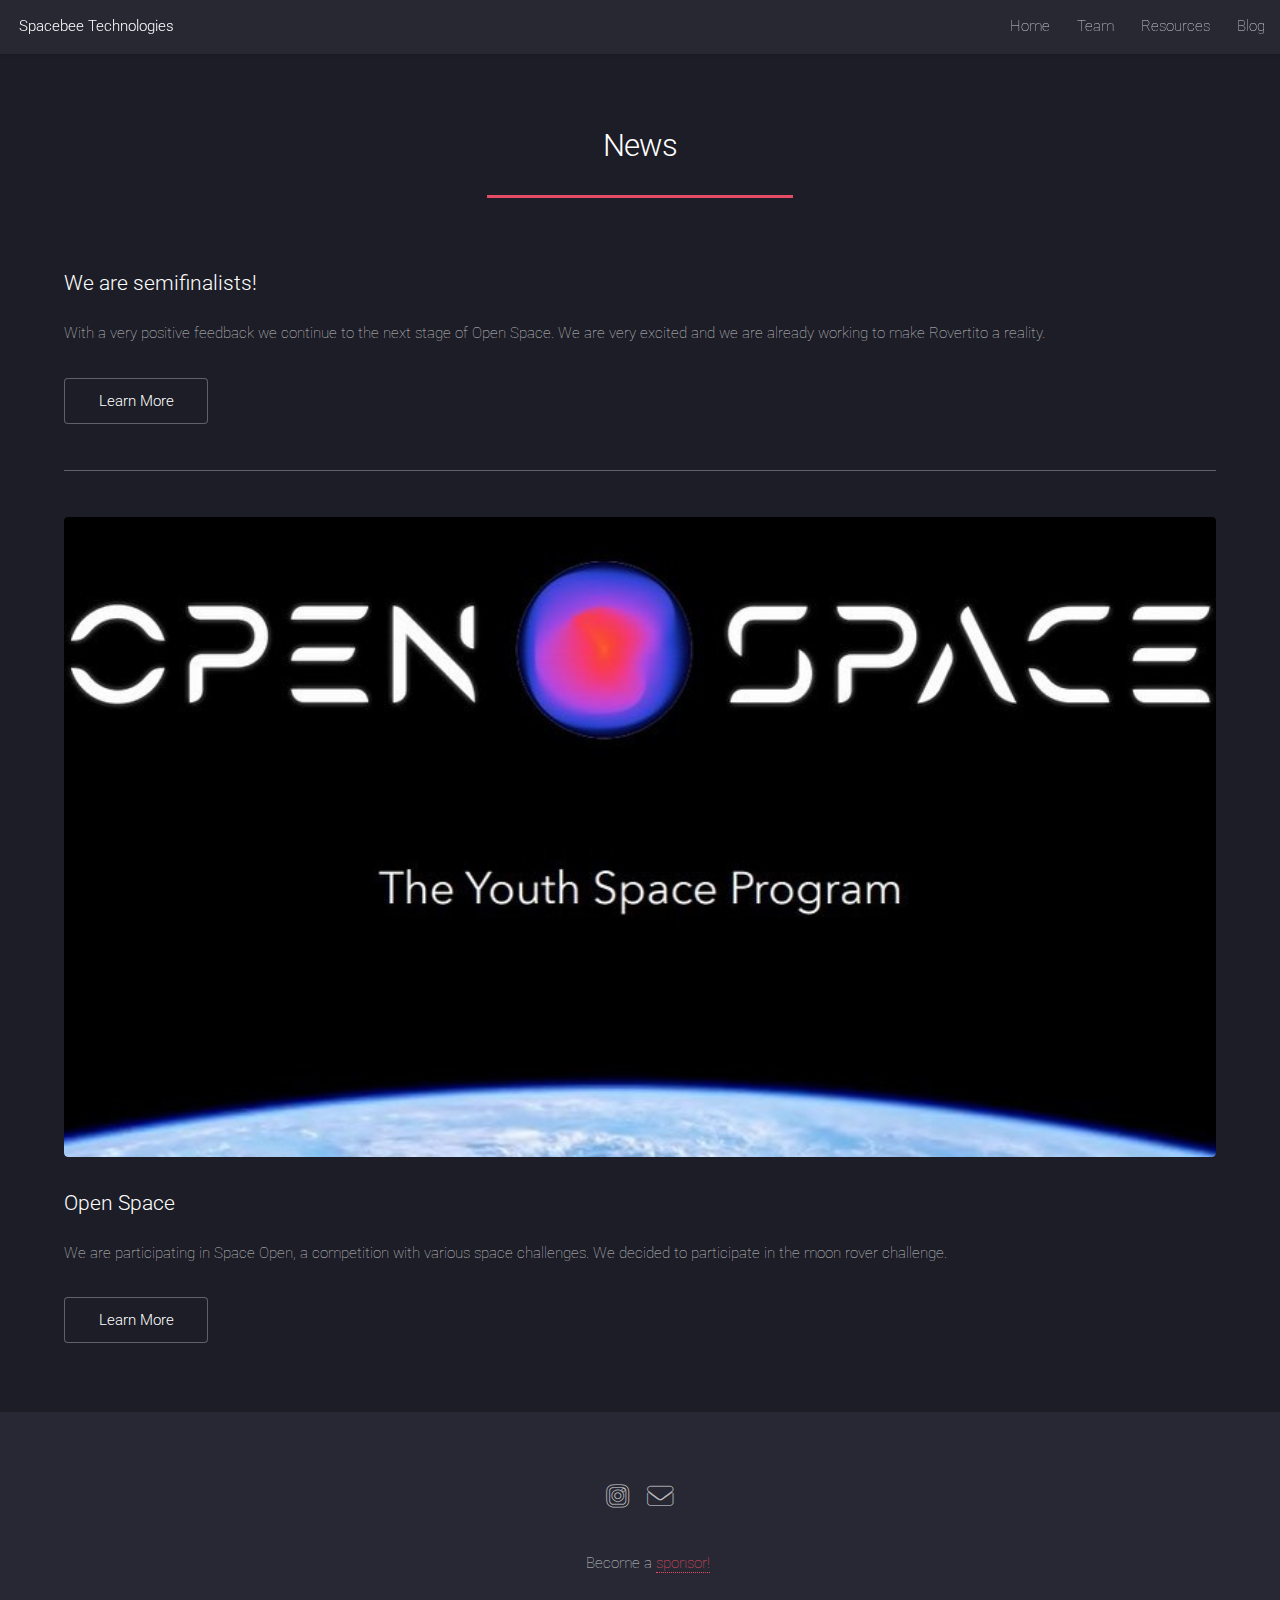
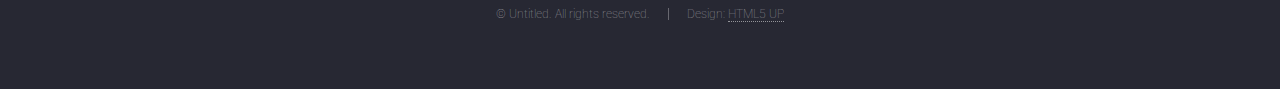
==== blog.html @ 22979a7a "SpaceBee webpage" ====
<!DOCTYPE HTML>
<!--
	Landed by HTML5 UP
	html5up.net | @ajlkn
	Free for personal and commercial use under the CCA 3.0 license (html5up.net/license)
-->
<html>
	<head>
		<title>Blog</title>
		<meta charset="utf-8" />
		<meta name="viewport" content="width=device-width, initial-scale=1, user-scalable=no" />
		<link rel="stylesheet" href="assets/css/main.css" />
		<noscript><link rel="stylesheet" href="assets/css/noscript.css" /></noscript>
	</head>
	<body class="is-preload">
		<div id="page-wrapper">

			<!-- Header -->
			<!-- Header -->
			<header id="header">
				<h1 id="logo"><a href="index.html">Spacebee Technologies</a></h1>
				<nav id="nav">
					<ul>
						<li><a href="index.html">Home</a></li>
						<li><a href="team.html">Team</a></li>
						<li>
							<a href="#">Resources</a>
							<ul>
								<!-- <li><a href="left-sidebar.html">Rover design</a></li>
								<li><a href="right-sidebar.html">Geological dataset</a></li>
								<li><a href="no-sidebar.html">Moon image dataset</a></li> -->
								<li><a href="rover.html">Rover design</a></li>
								<li><a href="geologia.html">Geological dataset</a></li>
								<li><a href="ImageDataset.html">Moon image dataset</a></li>
								<!-- <li>
									<a href="#">Submenu</a>
									<ul>
										<li><a href="#">Option 1</a></li>
										<li><a href="#">Option 2</a></li>
										<li><a href="#">Option 3</a></li>
										<li><a href="#">Option 4</a></li>
									</ul>
								</li> -->
							</ul>
						</li>
						<li><a href="blog.html">Blog</a></li>
						<!-- <li><a href="elements.html">Blog</a></li> -->
					</ul>
				</nav>
			</header>

			<!-- Main -->
				<div id="main" class="wrapper style1">
					<div class="container">
						<header class="major">
							<h2>News</h2>
							<p></p>
						</header>



								<!-- Sidebar -->
									<section id="sidebar">

										<!-- Sin imagen -->
										<section>
											<h3>We are semifinalists!</h3>
											<p>With a very positive feedback we continue to the next stage of Open Space. We are very excited
												 and we are already working to make Rovertito a reality.  </p>
											<footer>
												<ul class="actions">
													<li><a href="#" class="button">Learn More</a></li>
												</ul>
											</footer>
										</section>
										<hr />

										<!-- Con imagen -->
										<section>
											<a href="#" class="image fit"><img src="images/openspace.jpg" alt="" /></a>
											<h3>Open Space</h3>
											<p>We are participating in Space Open, a competition with various space
												 challenges. We decided to participate in the moon rover challenge.</p>
											<footer>
												<ul class="actions">
													<li><a href="#" class="button">Learn More</a></li>
												</ul>
											</footer>
										</section>
									</section>

					</div>
				</div>


			<!-- Footer -->
			<footer id="footer">
				<ul class="icons">
					<!-- <li><a href="#" class="icon brands alt fa-twitter"><span class="label">Twitter</span></a></li>
					<li><a href="#" class="icon brands alt fa-facebook-f"><span class="label">Facebook</span></a></li>
					<li><a href="#" class="icon brands alt fa-linkedin-in"><span class="label">LinkedIn</span></a></li> -->
					<li><a href="https://instagram.com/spacebeetech?igshid=1ctdy4mp243ud" target="blank" class="icon brands alt fa-instagram"><span class="label">Instagram</span></a></li>
					<!-- <li><a href="#" class="icon brands alt fa-github"><span class="label">GitHub</span></a></li> -->
					<li><a href="mailto: rovertitotherover@gmail.com" class="icon solid alt fa-envelope"><span class="label">Email</span></a></li>
				</ul>
				<ul>Become a <a href="form.html">sponsor!</a></ul>
				<ul class="copyright">
					<li>&copy; Untitled. All rights reserved.</li><li>Design: <a href="http://html5up.net">HTML5 UP</a></li>
				</ul>
			
			</footer>

		</div>

		<!-- Scripts -->
			<script src="assets/js/jquery.min.js"></script>
			<script src="assets/js/jquery.scrolly.min.js"></script>
			<script src="assets/js/jquery.dropotron.min.js"></script>
			<script src="assets/js/jquery.scrollex.min.js"></script>
			<script src="assets/js/browser.min.js"></script>
			<script src="assets/js/breakpoints.min.js"></script>
			<script src="assets/js/util.js"></script>
			<script src="assets/js/main.js"></script>

	</body>
</html>
---- assets/css/main.css ----
@import url("fontawesome-all.min.css");
@import url("https://fonts.googleapis.com/css?family=Roboto:100,300,100italic,300italic");

/*
	Landed by HTML5 UP
	html5up.net | @ajlkn
	Free for personal and commercial use under the CCA 3.0 license (html5up.net/license)
*/

html, body, div, span, applet, object,
iframe, h1, h2, h3, h4, h5, h6, p, blockquote,
pre, a, abbr, acronym, address, big, cite,
code, del, dfn, em, img, ins, kbd, q, s, samp,
small, strike, strong, sub, sup, tt, var, b,
u, i, center, dl, dt, dd, ol, ul, li, fieldset,
form, label, legend, table, caption, tbody,
tfoot, thead, tr, th, td, article, aside,
canvas, details, embed, figure, figcaption,
footer, header, hgroup, menu, nav, output, ruby,
section, summary, time, mark, audio, video {
	margin: 0;
	padding: 0;
	border: 0;
	font-size: 100%;
	font: inherit;
	vertical-align: baseline;}

article, aside, details, figcaption, figure,
footer, header, hgroup, menu, nav, section {
	display: block;}

body {
	line-height: 1;
}

ol, ul {
	list-style: none;
}

blockquote, q {
	quotes: none;
}

	blockquote:before, blockquote:after, q:before, q:after {
		content: '';
		content: none;
	}

table {
	border-collapse: collapse;
	border-spacing: 0;
}

body {
	-webkit-text-size-adjust: none;
}

mark {
	background-color: transparent;
	color: inherit;
}

input::-moz-focus-inner {
	border: 0;
	padding: 0;
}

input, select, textarea {
	-moz-appearance: none;
	-webkit-appearance: none;
	-ms-appearance: none;
	appearance: none;
}

/* Basic */

	html {
		box-sizing: border-box;
	}

	*, *:before, *:after {
		box-sizing: inherit;
	}

	html, body {
		background: #1c1d26;
	}

	body.is-preload *, body.is-preload *:before, body.is-preload *:after {
		-moz-animation: none !important;
		-webkit-animation: none !important;
		-ms-animation: none !important;
		animation: none !important;
		-moz-transition: none !important;
		-webkit-transition: none !important;
		-ms-transition: none !important;
		transition: none !important;
	}

	body, input, select, textarea {
		color: rgba(255, 255, 255, 0.75);
		font-family: "Roboto", Helvetica, sans-serif;
		font-size: 15pt;
		font-weight: 100;
		line-height: 1.75em;
	}

	a {
		-moz-transition: border-color 0.2s ease-in-out, color 0.2s ease-in-out;
		-webkit-transition: border-color 0.2s ease-in-out, color 0.2s ease-in-out;
		-ms-transition: border-color 0.2s ease-in-out, color 0.2s ease-in-out;
		transition: border-color 0.2s ease-in-out, color 0.2s ease-in-out;
		border-bottom: dotted 1px;
		color: #e44c65;
		text-decoration: none;
	}

		a:hover {
			color: #e44c65 !important;
			border-bottom-color: transparent;
		}

	strong, b {
		color: #ffffff;
		font-weight: 300;
	}

	em, i {
		font-style: italic;
	}

	p {
		margin: 0 0 2em 0;
		text-align: justify;
	}

	h1, h2, h3, h4, h5, h6 {
		color: #ffffff;
		font-weight: 300;
		line-height: 1em;
		margin: 0 0 1em 0;
	}

		h1 a, h2 a, h3 a, h4 a, h5 a, h6 a {
			color: inherit;
			border: 0;
		}

	h2 {
		font-size: 2em;
		line-height: 1.5em;
		letter-spacing: -0.025em;
	}

	h3 {
		font-size: 1.35em;
		line-height: 1.5em;
	}

	h4 {
		font-size: 1.1em;
		line-height: 1.5em;
	}

	h5 {
		font-size: 0.9em;
		line-height: 1.5em;
	}

	h6 {
		font-size: 0.7em;
		line-height: 1.5em;
	}

	sub {
		font-size: 0.8em;
		position: relative;
		top: 0.5em;
	}

	sup {
		font-size: 0.8em;
		position: relative;
		top: -0.5em;
	}

	hr {
		border: 0;
		border-bottom: solid 1px rgba(255, 255, 255, 0.3);
		margin: 3em 0;
	}

		hr.major {
			margin: 4em 0;
		}

	blockquote {
		border-left: solid 4px rgba(255, 255, 255, 0.3);
		font-style: italic;
		margin: 0 0 2em 0;
		padding: 0.5em 0 0.5em 2em;
	}

	code {
		background: rgba(255, 255, 255, 0.075);
		border-radius: 4px;
		font-family: "Courier New", monospace;
		font-size: 0.9em;
		margin: 0 0.25em;
		padding: 0.25em 0.65em;
	}

	pre {
		-webkit-overflow-scrolling: touch;
		font-family: "Courier New", monospace;
		font-size: 0.9em;
		margin: 0 0 2em 0;
	}

		pre code {
			display: block;
			line-height: 1.75em;
			padding: 1em 1.5em;
			overflow-x: auto;
		}

	.align-left {
		text-align: left;
	}

	.align-center {
		text-align: center;
	}

	.align-right {
		text-align: right;
	}

/* Loader */

	@-moz-keyframes spinner-show {
		0% {
			opacity: 0;
		}

		100% {
			opacity: 1;
		}
	}

	@-webkit-keyframes spinner-show {
		0% {
			opacity: 0;
		}

		100% {
			opacity: 1;
		}
	}

	@-ms-keyframes spinner-show {
		0% {
			opacity: 0;
		}

		100% {
			opacity: 1;
		}
	}

	@keyframes spinner-show {
		0% {
			opacity: 0;
		}

		100% {
			opacity: 1;
		}
	}

	@-moz-keyframes spinner-hide {
		0% {
			color: rgba(255, 255, 255, 0.15);
			z-index: 100001;
			-moz-transform: scale(1) rotate(0deg);
			-webkit-transform: scale(1) rotate(0deg);
			-ms-transform: scale(1) rotate(0deg);
			transform: scale(1) rotate(0deg);
		}

		99% {
			color: #1c1d26;
			z-index: 100001;
			-moz-transform: scale(0.5) rotate(360deg);
			-webkit-transform: scale(0.5) rotate(360deg);
			-ms-transform: scale(0.5) rotate(360deg);
			transform: scale(0.5) rotate(360deg);
		}

		100% {
			color: #1c1d26;
			z-index: -1;
			-moz-transform: scale(0.5) rotate(360deg);
			-webkit-transform: scale(0.5) rotate(360deg);
			-ms-transform: scale(0.5) rotate(360deg);
			transform: scale(0.5) rotate(360deg);
		}
	}

	@-webkit-keyframes spinner-hide {
		0% {
			color: rgba(255, 255, 255, 0.15);
			z-index: 100001;
			-moz-transform: scale(1) rotate(0deg);
			-webkit-transform: scale(1) rotate(0deg);
			-ms-transform: scale(1) rotate(0deg);
			transform: scale(1) rotate(0deg);
		}

		99% {
			color: #1c1d26;
			z-index: 100001;
			-moz-transform: scale(0.5) rotate(360deg);
			-webkit-transform: scale(0.5) rotate(360deg);
			-ms-transform: scale(0.5) rotate(360deg);
			transform: scale(0.5) rotate(360deg);
		}

		100% {
			color: #1c1d26;
			z-index: -1;
			-moz-transform: scale(0.5) rotate(360deg);
			-webkit-transform: scale(0.5) rotate(360deg);
			-ms-transform: scale(0.5) rotate(360deg);
			transform: scale(0.5) rotate(360deg);
		}
	}

	@-ms-keyframes spinner-hide {
		0% {
			color: rgba(255, 255, 255, 0.15);
			z-index: 100001;
			-moz-transform: scale(1) rotate(0deg);
			-webkit-transform: scale(1) rotate(0deg);
			-ms-transform: scale(1) rotate(0deg);
			transform: scale(1) rotate(0deg);
		}

		99% {
			color: #1c1d26;
			z-index: 100001;
			-moz-transform: scale(0.5) rotate(360deg);
			-webkit-transform: scale(0.5) rotate(360deg);
			-ms-transform: scale(0.5) rotate(360deg);
			transform: scale(0.5) rotate(360deg);
		}

		100% {
			color: #1c1d26;
			z-index: -1;
			-moz-transform: scale(0.5) rotate(360deg);
			-webkit-transform: scale(0.5) rotate(360deg);
			-ms-transform: scale(0.5) rotate(360deg);
			transform: scale(0.5) rotate(360deg);
		}
	}

	@keyframes spinner-hide {
		0% {
			color: rgba(255, 255, 255, 0.15);
			z-index: 100001;
			-moz-transform: scale(1) rotate(0deg);
			-webkit-transform: scale(1) rotate(0deg);
			-ms-transform: scale(1) rotate(0deg);
			transform: scale(1) rotate(0deg);
		}

		99% {
			color: #1c1d26;
			z-index: 100001;
			-moz-transform: scale(0.5) rotate(360deg);
			-webkit-transform: scale(0.5) rotate(360deg);
			-ms-transform: scale(0.5) rotate(360deg);
			transform: scale(0.5) rotate(360deg);
		}

		100% {
			color: #1c1d26;
			z-index: -1;
			-moz-transform: scale(0.5) rotate(360deg);
			-webkit-transform: scale(0.5) rotate(360deg);
			-ms-transform: scale(0.5) rotate(360deg);
			transform: scale(0.5) rotate(360deg);
		}
	}

	@-moz-keyframes spinner-rotate {
		0% {
			-moz-transform: scale(1) rotate(0deg);
			-webkit-transform: scale(1) rotate(0deg);
			-ms-transform: scale(1) rotate(0deg);
			transform: scale(1) rotate(0deg);
		}

		100% {
			-moz-transform: scale(1) rotate(360deg);
			-webkit-transform: scale(1) rotate(360deg);
			-ms-transform: scale(1) rotate(360deg);
			transform: scale(1) rotate(360deg);
		}
	}

	@-webkit-keyframes spinner-rotate {
		0% {
			-moz-transform: scale(1) rotate(0deg);
			-webkit-transform: scale(1) rotate(0deg);
			-ms-transform: scale(1) rotate(0deg);
			transform: scale(1) rotate(0deg);
		}

		100% {
			-moz-transform: scale(1) rotate(360deg);
			-webkit-transform: scale(1) rotate(360deg);
			-ms-transform: scale(1) rotate(360deg);
			transform: scale(1) rotate(360deg);
		}
	}

	@-ms-keyframes spinner-rotate {
		0% {
			-moz-transform: scale(1) rotate(0deg);
			-webkit-transform: scale(1) rotate(0deg);
			-ms-transform: scale(1) rotate(0deg);
			transform: scale(1) rotate(0deg);
		}

		100% {
			-moz-transform: scale(1) rotate(360deg);
			-webkit-transform: scale(1) rotate(360deg);
			-ms-transform: scale(1) rotate(360deg);
			transform: scale(1) rotate(360deg);
		}
	}

	@keyframes spinner-rotate {
		0% {
			-moz-transform: scale(1) rotate(0deg);
			-webkit-transform: scale(1) rotate(0deg);
			-ms-transform: scale(1) rotate(0deg);
			transform: scale(1) rotate(0deg);
		}

		100% {
			-moz-transform: scale(1) rotate(360deg);
			-webkit-transform: scale(1) rotate(360deg);
			-ms-transform: scale(1) rotate(360deg);
			transform: scale(1) rotate(360deg);
		}
	}

	@-moz-keyframes overlay-hide {
		0% {
			opacity: 1;
			z-index: 100000;
		}

		15% {
			opacity: 1;
			z-index: 100000;
		}

		99% {
			opacity: 0;
			z-index: 100000;
		}

		100% {
			opacity: 0;
			z-index: -1;
		}
	}

	@-webkit-keyframes overlay-hide {
		0% {
			opacity: 1;
			z-index: 100000;
		}

		15% {
			opacity: 1;
			z-index: 100000;
		}

		99% {
			opacity: 0;
			z-index: 100000;
		}

		100% {
			opacity: 0;
			z-index: -1;
		}
	}

	@-ms-keyframes overlay-hide {
		0% {
			opacity: 1;
			z-index: 100000;
		}

		15% {
			opacity: 1;
			z-index: 100000;
		}

		99% {
			opacity: 0;
			z-index: 100000;
		}

		100% {
			opacity: 0;
			z-index: -1;
		}
	}

	@keyframes overlay-hide {
		0% {
			opacity: 1;
			z-index: 100000;
		}

		15% {
			opacity: 1;
			z-index: 100000;
		}

		99% {
			opacity: 0;
			z-index: 100000;
		}

		100% {
			opacity: 0;
			z-index: -1;
		}
	}

	body.landing {
		text-decoration: none;
	}

		body.landing:before {
			-moz-osx-font-smoothing: grayscale;
			-webkit-font-smoothing: antialiased;
			display: inline-block;
			font-style: normal;
			font-variant: normal;
			text-rendering: auto;
			line-height: 1;
			text-transform: none !important;
			font-family: 'Font Awesome 5 Free';
			font-weight: 900;
		}

		body.landing:before {
			-moz-animation: spinner-show 1.5s 1 0.25s ease forwards, spinner-hide 0.25s ease-in-out forwards !important;
			-webkit-animation: spinner-show 1.5s 1 0.25s ease forwards, spinner-hide 0.25s ease-in-out forwards !important;
			-ms-animation: spinner-show 1.5s 1 0.25s ease forwards, spinner-hide 0.25s ease-in-out forwards !important;
			animation: spinner-show 1.5s 1 0.25s ease forwards, spinner-hide 0.25s ease-in-out forwards !important;
			-moz-transform-origin: 50% 50%;
			-webkit-transform-origin: 50% 50%;
			-ms-transform-origin: 50% 50%;
			transform-origin: 50% 50%;
			color: rgba(255, 255, 255, 0.15);
			content: '\f1ce';
			cursor: default;
			display: block;
			font-size: 2em;
			height: 2em;
			left: 50%;
			line-height: 2em;
			margin: -1em 0 0 -1em;
			opacity: 0;
			position: fixed;
			text-align: center;
			top: 50%;
			width: 2em;
			z-index: -1;
		}

		body.landing:after {
			-moz-animation: overlay-hide 1.5s ease-in forwards !important;
			-webkit-animation: overlay-hide 1.5s ease-in forwards !important;
			-ms-animation: overlay-hide 1.5s ease-in forwards !important;
			animation: overlay-hide 1.5s ease-in forwards !important;
			background: #1c1d26;
			content: '';
			display: block;
			height: 100%;
			left: 0;
			opacity: 0;
			position: fixed;
			top: 0;
			width: 100%;
			z-index: -1;
		}

		body.landing.is-preload:before {
			-moz-animation: spinner-show 1.5s 1 0.25s ease forwards, spinner-rotate 0.75s infinite linear !important;
			-webkit-animation: spinner-show 1.5s 1 0.25s ease forwards, spinner-rotate 0.75s infinite linear !important;
			-ms-animation: spinner-show 1.5s 1 0.25s ease forwards, spinner-rotate 0.75s infinite linear !important;
			animation: spinner-show 1.5s 1 0.25s ease forwards, spinner-rotate 0.75s infinite linear !important;
			z-index: 100001;
		}

		body.landing.is-preload:after {
			-moz-animation: none !important;
			-webkit-animation: none !important;
			-ms-animation: none !important;
			animation: none !important;
			opacity: 1;
			z-index: 100000;
		}

	@media (-webkit-min-device-pixel-ratio: 2) {

		body.landing:before {
			line-height: 2.025em;
		}

	}

/* Container */

	.container {
		margin: 0 auto;
		max-width: calc(100% - 4em);
		width: 70em;
	}

		.container.xsmall {
			width: 17.5em;
		}

		.container.small {
			width: 35em;
		}

		.container.medium {
			width: 52.5em;
		}

		.container.large {
			width: 87.5em;
		}

		.container.xlarge {
			width: 105em;
		}

		.container.max {
			width: 100%;
		}

		@media screen and (max-width: 1280px) {

			.container {
				width: 90%;
				max-width: 100%;
			}

		}

		@media screen and (max-width: 980px) {

			.container {
				width: 100% !important;
			}

		}

/* Row */

	.row {
		display: flex;
		flex-wrap: wrap;
		box-sizing: border-box;
		align-items: stretch;
	}

		.row > * {
			box-sizing: border-box;
		}

		.row.gtr-uniform > * > :last-child {
			margin-bottom: 0;
		}

		.row.aln-left {
			justify-content: flex-start;
		}

		.row.aln-center {
			justify-content: center;
		}

		.row.aln-right {
			justify-content: flex-end;
		}

		.row.aln-top {
			align-items: flex-start;
		}

		.row.aln-middle {
			align-items: center;
		}

		.row.aln-bottom {
			align-items: flex-end;
		}

		.row > .imp {
			order: -1;
		}

		.row > .col-1 {
			width: 8.33333%;
		}

		.row > .off-1 {
			margin-left: 8.33333%;
		}

		.row > .col-2 {
			width: 16.66667%;
		}

		.row > .off-2 {
			margin-left: 16.66667%;
		}

		.row > .col-3 {
			width: 25%;
		}

		.row > .off-3 {
			margin-left: 25%;
		}

		.row > .col-4 {
			width: 33.33333%;
		}

		.row > .off-4 {
			margin-left: 33.33333%;
		}

		.row > .col-5 {
			width: 41.66667%;
		}

		.row > .off-5 {
			margin-left: 41.66667%;
		}

		.row > .col-6 {
			width: 50%;
		}

		.row > .off-6 {
			margin-left: 50%;
		}

		.row > .col-7 {
			width: 58.33333%;
		}

		.row > .off-7 {
			margin-left: 58.33333%;
		}

		.row > .col-8 {
			width: 66.66667%;
		}

		.row > .off-8 {
			margin-left: 66.66667%;
		}

		.row > .col-9 {
			width: 75%;
		}

		.row > .off-9 {
			margin-left: 75%;
		}

		.row > .col-10 {
			width: 83.33333%;
		}

		.row > .off-10 {
			margin-left: 83.33333%;
		}

		.row > .col-11 {
			width: 91.66667%;
		}

		.row > .off-11 {
			margin-left: 91.66667%;
		}

		.row > .col-12 {
			width: 100%;
		}

		.row > .off-12 {
			margin-left: 100%;
		}

		.row.gtr-0 {
			margin-top: 0;
			margin-left: 0em;
		}

			.row.gtr-0 > * {
				padding: 0 0 0 0em;
			}

			.row.gtr-0.gtr-uniform {
				margin-top: 0em;
			}

				.row.gtr-0.gtr-uniform > * {
					padding-top: 0em;
				}

		.row.gtr-25 {
			margin-top: 0;
			margin-left: -0.625em;
		}

			.row.gtr-25 > * {
				padding: 0 0 0 0.625em;
			}

			.row.gtr-25.gtr-uniform {
				margin-top: -0.625em;
			}

				.row.gtr-25.gtr-uniform > * {
					padding-top: 0.625em;
				}

		.row.gtr-50 {
			margin-top: 0;
			margin-left: -1.25em;
		}

			.row.gtr-50 > * {
				padding: 0 0 0 1.25em;
			}

			.row.gtr-50.gtr-uniform {
				margin-top: -1.25em;
			}

				.row.gtr-50.gtr-uniform > * {
					padding-top: 1.25em;
				}

		.row {
			margin-top: 0;
			margin-left: -2.5em;
		}

			.row > * {
				padding: 0 0 0 2.5em;
			}

			.row.gtr-uniform {
				margin-top: -2.5em;
			}

				.row.gtr-uniform > * {
					padding-top: 2.5em;
				}

		.row.gtr-150 {
			margin-top: 0;
			margin-left: -3.75em;
		}

			.row.gtr-150 > * {
				padding: 0 0 0 3.75em;
			}

			.row.gtr-150.gtr-uniform {
				margin-top: -3.75em;
			}

				.row.gtr-150.gtr-uniform > * {
					padding-top: 3.75em;
				}

		.row.gtr-200 {
			margin-top: 0;
			margin-left: -5em;
		}

			.row.gtr-200 > * {
				padding: 0 0 0 5em;
			}

			.row.gtr-200.gtr-uniform {
				margin-top: -5em;
			}

				.row.gtr-200.gtr-uniform > * {
					padding-top: 5em;
				}

		@media screen and (max-width: 1680px) {

			.row {
				display: flex;
				flex-wrap: wrap;
				box-sizing: border-box;
				align-items: stretch;
			}

				.row > * {
					box-sizing: border-box;
				}

				.row.gtr-uniform > * > :last-child {
					margin-bottom: 0;
				}

				.row.aln-left {
					justify-content: flex-start;
				}

				.row.aln-center {
					justify-content: center;
				}

				.row.aln-right {
					justify-content: flex-end;
				}

				.row.aln-top {
					align-items: flex-start;
				}

				.row.aln-middle {
					align-items: center;
				}

				.row.aln-bottom {
					align-items: flex-end;
				}

				.row > .imp-xlarge {
					order: -1;
				}

				.row > .col-1-xlarge {
					width: 8.33333%;
				}

				.row > .off-1-xlarge {
					margin-left: 8.33333%;
				}

				.row > .col-2-xlarge {
					width: 16.66667%;
				}

				.row > .off-2-xlarge {
					margin-left: 16.66667%;
				}

				.row > .col-3-xlarge {
					width: 25%;
				}

				.row > .off-3-xlarge {
					margin-left: 25%;
				}

				.row > .col-4-xlarge {
					width: 33.33333%;
				}

				.row > .off-4-xlarge {
					margin-left: 33.33333%;
				}

				.row > .col-5-xlarge {
					width: 41.66667%;
				}

				.row > .off-5-xlarge {
					margin-left: 41.66667%;
				}

				.row > .col-6-xlarge {
					width: 50%;
				}

				.row > .off-6-xlarge {
					margin-left: 50%;
				}

				.row > .col-7-xlarge {
					width: 58.33333%;
				}

				.row > .off-7-xlarge {
					margin-left: 58.33333%;
				}

				.row > .col-8-xlarge {
					width: 66.66667%;
				}

				.row > .off-8-xlarge {
					margin-left: 66.66667%;
				}

				.row > .col-9-xlarge {
					width: 75%;
				}

				.row > .off-9-xlarge {
					margin-left: 75%;
				}

				.row > .col-10-xlarge {
					width: 83.33333%;
				}

				.row > .off-10-xlarge {
					margin-left: 83.33333%;
				}

				.row > .col-11-xlarge {
					width: 91.66667%;
				}

				.row > .off-11-xlarge {
					margin-left: 91.66667%;
				}

				.row > .col-12-xlarge {
					width: 100%;
				}

				.row > .off-12-xlarge {
					margin-left: 100%;
				}

				.row.gtr-0 {
					margin-top: 0;
					margin-left: 0em;
				}

					.row.gtr-0 > * {
						padding: 0 0 0 0em;
					}

					.row.gtr-0.gtr-uniform {
						margin-top: 0em;
					}

						.row.gtr-0.gtr-uniform > * {
							padding-top: 0em;
						}

				.row.gtr-25 {
					margin-top: 0;
					margin-left: -0.625em;
				}

					.row.gtr-25 > * {
						padding: 0 0 0 0.625em;
					}

					.row.gtr-25.gtr-uniform {
						margin-top: -0.625em;
					}

						.row.gtr-25.gtr-uniform > * {
							padding-top: 0.625em;
						}

				.row.gtr-50 {
					margin-top: 0;
					margin-left: -1.25em;
				}

					.row.gtr-50 > * {
						padding: 0 0 0 1.25em;
					}

					.row.gtr-50.gtr-uniform {
						margin-top: -1.25em;
					}

						.row.gtr-50.gtr-uniform > * {
							padding-top: 1.25em;
						}

				.row {
					margin-top: 0;
					margin-left: -2.5em;
				}

					.row > * {
						padding: 0 0 0 2.5em;
					}

					.row.gtr-uniform {
						margin-top: -2.5em;
					}

						.row.gtr-uniform > * {
							padding-top: 2.5em;
						}

				.row.gtr-150 {
					margin-top: 0;
					margin-left: -3.75em;
				}

					.row.gtr-150 > * {
						padding: 0 0 0 3.75em;
					}

					.row.gtr-150.gtr-uniform {
						margin-top: -3.75em;
					}

						.row.gtr-150.gtr-uniform > * {
							padding-top: 3.75em;
						}

				.row.gtr-200 {
					margin-top: 0;
					margin-left: -5em;
				}

					.row.gtr-200 > * {
						padding: 0 0 0 5em;
					}

					.row.gtr-200.gtr-uniform {
						margin-top: -5em;
					}

						.row.gtr-200.gtr-uniform > * {
							padding-top: 5em;
						}

		}

		@media screen and (max-width: 1280px) {

			.row {
				display: flex;
				flex-wrap: wrap;
				box-sizing: border-box;
				align-items: stretch;
			}

				.row > * {
					box-sizing: border-box;
				}

				.row.gtr-uniform > * > :last-child {
					margin-bottom: 0;
				}

				.row.aln-left {
					justify-content: flex-start;
				}

				.row.aln-center {
					justify-content: center;
				}

				.row.aln-right {
					justify-content: flex-end;
				}

				.row.aln-top {
					align-items: flex-start;
				}

				.row.aln-middle {
					align-items: center;
				}

				.row.aln-bottom {
					align-items: flex-end;
				}

				.row > .imp-large {
					order: -1;
				}

				.row > .col-1-large {
					width: 8.33333%;
				}

				.row > .off-1-large {
					margin-left: 8.33333%;
				}

				.row > .col-2-large {
					width: 16.66667%;
				}

				.row > .off-2-large {
					margin-left: 16.66667%;
				}

				.row > .col-3-large {
					width: 25%;
				}

				.row > .off-3-large {
					margin-left: 25%;
				}

				.row > .col-4-large {
					width: 33.33333%;
				}

				.row > .off-4-large {
					margin-left: 33.33333%;
				}

				.row > .col-5-large {
					width: 41.66667%;
				}

				.row > .off-5-large {
					margin-left: 41.66667%;
				}

				.row > .col-6-large {
					width: 50%;
				}

				.row > .off-6-large {
					margin-left: 50%;
				}

				.row > .col-7-large {
					width: 58.33333%;
				}

				.row > .off-7-large {
					margin-left: 58.33333%;
				}

				.row > .col-8-large {
					width: 66.66667%;
				}

				.row > .off-8-large {
					margin-left: 66.66667%;
				}

				.row > .col-9-large {
					width: 75%;
				}

				.row > .off-9-large {
					margin-left: 75%;
				}

				.row > .col-10-large {
					width: 83.33333%;
				}

				.row > .off-10-large {
					margin-left: 83.33333%;
				}

				.row > .col-11-large {
					width: 91.66667%;
				}

				.row > .off-11-large {
					margin-left: 91.66667%;
				}

				.row > .col-12-large {
					width: 100%;
				}

				.row > .off-12-large {
					margin-left: 100%;
				}

				.row.gtr-0 {
					margin-top: 0;
					margin-left: 0em;
				}

					.row.gtr-0 > * {
						padding: 0 0 0 0em;
					}

					.row.gtr-0.gtr-uniform {
						margin-top: 0em;
					}

						.row.gtr-0.gtr-uniform > * {
							padding-top: 0em;
						}

				.row.gtr-25 {
					margin-top: 0;
					margin-left: -0.625em;
				}

					.row.gtr-25 > * {
						padding: 0 0 0 0.625em;
					}

					.row.gtr-25.gtr-uniform {
						margin-top: -0.625em;
					}

						.row.gtr-25.gtr-uniform > * {
							padding-top: 0.625em;
						}

				.row.gtr-50 {
					margin-top: 0;
					margin-left: -1.25em;
				}

					.row.gtr-50 > * {
						padding: 0 0 0 1.25em;
					}

					.row.gtr-50.gtr-uniform {
						margin-top: -1.25em;
					}

						.row.gtr-50.gtr-uniform > * {
							padding-top: 1.25em;
						}

				.row {
					margin-top: 0;
					margin-left: -2.5em;
				}

					.row > * {
						padding: 0 0 0 2.5em;
					}

					.row.gtr-uniform {
						margin-top: -2.5em;
					}

						.row.gtr-uniform > * {
							padding-top: 2.5em;
						}

				.row.gtr-150 {
					margin-top: 0;
					margin-left: -3.75em;
				}

					.row.gtr-150 > * {
						padding: 0 0 0 3.75em;
					}

					.row.gtr-150.gtr-uniform {
						margin-top: -3.75em;
					}

						.row.gtr-150.gtr-uniform > * {
							padding-top: 3.75em;
						}

				.row.gtr-200 {
					margin-top: 0;
					margin-left: -5em;
				}

					.row.gtr-200 > * {
						padding: 0 0 0 5em;
					}

					.row.gtr-200.gtr-uniform {
						margin-top: -5em;
					}

						.row.gtr-200.gtr-uniform > * {
							padding-top: 5em;
						}

		}

		@media screen and (max-width: 980px) {

			.row {
				display: flex;
				flex-wrap: wrap;
				box-sizing: border-box;
				align-items: stretch;
			}

				.row > * {
					box-sizing: border-box;
				}

				.row.gtr-uniform > * > :last-child {
					margin-bottom: 0;
				}

				.row.aln-left {
					justify-content: flex-start;
				}

				.row.aln-center {
					justify-content: center;
				}

				.row.aln-right {
					justify-content: flex-end;
				}

				.row.aln-top {
					align-items: flex-start;
				}

				.row.aln-middle {
					align-items: center;
				}

				.row.aln-bottom {
					align-items: flex-end;
				}

				.row > .imp-medium {
					order: -1;
				}

				.row > .col-1-medium {
					width: 8.33333%;
				}

				.row > .off-1-medium {
					margin-left: 8.33333%;
				}

				.row > .col-2-medium {
					width: 16.66667%;
				}

				.row > .off-2-medium {
					margin-left: 16.66667%;
				}

				.row > .col-3-medium {
					width: 25%;
				}

				.row > .off-3-medium {
					margin-left: 25%;
				}

				.row > .col-4-medium {
					width: 33.33333%;
				}

				.row > .off-4-medium {
					margin-left: 33.33333%;
				}

				.row > .col-5-medium {
					width: 41.66667%;
				}

				.row > .off-5-medium {
					margin-left: 41.66667%;
				}

				.row > .col-6-medium {
					width: 50%;
				}

				.row > .off-6-medium {
					margin-left: 50%;
				}

				.row > .col-7-medium {
					width: 58.33333%;
				}

				.row > .off-7-medium {
					margin-left: 58.33333%;
				}

				.row > .col-8-medium {
					width: 66.66667%;
				}

				.row > .off-8-medium {
					margin-left: 66.66667%;
				}

				.row > .col-9-medium {
					width: 75%;
				}

				.row > .off-9-medium {
					margin-left: 75%;
				}

				.row > .col-10-medium {
					width: 83.33333%;
				}

				.row > .off-10-medium {
					margin-left: 83.33333%;
				}

				.row > .col-11-medium {
					width: 91.66667%;
				}

				.row > .off-11-medium {
					margin-left: 91.66667%;
				}

				.row > .col-12-medium {
					width: 100%;
				}

				.row > .off-12-medium {
					margin-left: 100%;
				}

				.row.gtr-0 {
					margin-top: 0;
					margin-left: 0em;
				}

					.row.gtr-0 > * {
						padding: 0 0 0 0em;
					}

					.row.gtr-0.gtr-uniform {
						margin-top: 0em;
					}

						.row.gtr-0.gtr-uniform > * {
							padding-top: 0em;
						}

				.row.gtr-25 {
					margin-top: 0;
					margin-left: -0.625em;
				}

					.row.gtr-25 > * {
						padding: 0 0 0 0.625em;
					}

					.row.gtr-25.gtr-uniform {
						margin-top: -0.625em;
					}

						.row.gtr-25.gtr-uniform > * {
							padding-top: 0.625em;
						}

				.row.gtr-50 {
					margin-top: 0;
					margin-left: -1.25em;
				}

					.row.gtr-50 > * {
						padding: 0 0 0 1.25em;
					}

					.row.gtr-50.gtr-uniform {
						margin-top: -1.25em;
					}

						.row.gtr-50.gtr-uniform > * {
							padding-top: 1.25em;
						}

				.row {
					margin-top: 0;
					margin-left: -2.5em;
				}

					.row > * {
						padding: 0 0 0 2.5em;
					}

					.row.gtr-uniform {
						margin-top: -2.5em;
					}

						.row.gtr-uniform > * {
							padding-top: 2.5em;
						}

				.row.gtr-150 {
					margin-top: 0;
					margin-left: -3.75em;
				}

					.row.gtr-150 > * {
						padding: 0 0 0 3.75em;
					}

					.row.gtr-150.gtr-uniform {
						margin-top: -3.75em;
					}

						.row.gtr-150.gtr-uniform > * {
							padding-top: 3.75em;
						}

				.row.gtr-200 {
					margin-top: 0;
					margin-left: -5em;
				}

					.row.gtr-200 > * {
						padding: 0 0 0 5em;
					}

					.row.gtr-200.gtr-uniform {
						margin-top: -5em;
					}

						.row.gtr-200.gtr-uniform > * {
							padding-top: 5em;
						}

		}

		@media screen and (max-width: 736px) {

			.row {
				display: flex;
				flex-wrap: wrap;
				box-sizing: border-box;
				align-items: stretch;
			}

				.row > * {
					box-sizing: border-box;
				}

				.row.gtr-uniform > * > :last-child {
					margin-bottom: 0;
				}

				.row.aln-left {
					justify-content: flex-start;
				}

				.row.aln-center {
					justify-content: center;
				}

				.row.aln-right {
					justify-content: flex-end;
				}

				.row.aln-top {
					align-items: flex-start;
				}

				.row.aln-middle {
					align-items: center;
				}

				.row.aln-bottom {
					align-items: flex-end;
				}

				.row > .imp-small {
					order: -1;
				}

				.row > .col-1-small {
					width: 8.33333%;
				}

				.row > .off-1-small {
					margin-left: 8.33333%;
				}

				.row > .col-2-small {
					width: 16.66667%;
				}

				.row > .off-2-small {
					margin-left: 16.66667%;
				}

				.row > .col-3-small {
					width: 25%;
				}

				.row > .off-3-small {
					margin-left: 25%;
				}

				.row > .col-4-small {
					width: 33.33333%;
				}

				.row > .off-4-small {
					margin-left: 33.33333%;
				}

				.row > .col-5-small {
					width: 41.66667%;
				}

				.row > .off-5-small {
					margin-left: 41.66667%;
				}

				.row > .col-6-small {
					width: 50%;
				}

				.row > .off-6-small {
					margin-left: 50%;
				}

				.row > .col-7-small {
					width: 58.33333%;
				}

				.row > .off-7-small {
					margin-left: 58.33333%;
				}

				.row > .col-8-small {
					width: 66.66667%;
				}

				.row > .off-8-small {
					margin-left: 66.66667%;
				}

				.row > .col-9-small {
					width: 75%;
				}

				.row > .off-9-small {
					margin-left: 75%;
				}

				.row > .col-10-small {
					width: 83.33333%;
				}

				.row > .off-10-small {
					margin-left: 83.33333%;
				}

				.row > .col-11-small {
					width: 91.66667%;
				}

				.row > .off-11-small {
					margin-left: 91.66667%;
				}

				.row > .col-12-small {
					width: 100%;
				}

				.row > .off-12-small {
					margin-left: 100%;
				}

				.row.gtr-0 {
					margin-top: 0;
					margin-left: 0em;
				}

					.row.gtr-0 > * {
						padding: 0 0 0 0em;
					}

					.row.gtr-0.gtr-uniform {
						margin-top: 0em;
					}

						.row.gtr-0.gtr-uniform > * {
							padding-top: 0em;
						}

				.row.gtr-25 {
					margin-top: 0;
					margin-left: -0.625em;
				}

					.row.gtr-25 > * {
						padding: 0 0 0 0.625em;
					}

					.row.gtr-25.gtr-uniform {
						margin-top: -0.625em;
					}

						.row.gtr-25.gtr-uniform > * {
							padding-top: 0.625em;
						}

				.row.gtr-50 {
					margin-top: 0;
					margin-left: -1.25em;
				}

					.row.gtr-50 > * {
						padding: 0 0 0 1.25em;
					}

					.row.gtr-50.gtr-uniform {
						margin-top: -1.25em;
					}

						.row.gtr-50.gtr-uniform > * {
							padding-top: 1.25em;
						}

				.row {
					margin-top: 0;
					margin-left: -2.5em;
				}

					.row > * {
						padding: 0 0 0 2.5em;
					}

					.row.gtr-uniform {
						margin-top: -2.5em;
					}

						.row.gtr-uniform > * {
							padding-top: 2.5em;
						}

				.row.gtr-150 {
					margin-top: 0;
					margin-left: -3.75em;
				}

					.row.gtr-150 > * {
						padding: 0 0 0 3.75em;
					}

					.row.gtr-150.gtr-uniform {
						margin-top: -3.75em;
					}

						.row.gtr-150.gtr-uniform > * {
							padding-top: 3.75em;
						}

				.row.gtr-200 {
					margin-top: 0;
					margin-left: -5em;
				}

					.row.gtr-200 > * {
						padding: 0 0 0 5em;
					}

					.row.gtr-200.gtr-uniform {
						margin-top: -5em;
					}

						.row.gtr-200.gtr-uniform > * {
							padding-top: 5em;
						}

		}

		@media screen and (max-width: 480px) {

			.row {
				display: flex;
				flex-wrap: wrap;
				box-sizing: border-box;
				align-items: stretch;
			}

				.row > * {
					box-sizing: border-box;
				}

				.row.gtr-uniform > * > :last-child {
					margin-bottom: 0;
				}

				.row.aln-left {
					justify-content: flex-start;
				}

				.row.aln-center {
					justify-content: center;
				}

				.row.aln-right {
					justify-content: flex-end;
				}

				.row.aln-top {
					align-items: flex-start;
				}

				.row.aln-middle {
					align-items: center;
				}

				.row.aln-bottom {
					align-items: flex-end;
				}

				.row > .imp-xsmall {
					order: -1;
				}

				.row > .col-1-xsmall {
					width: 8.33333%;
				}

				.row > .off-1-xsmall {
					margin-left: 8.33333%;
				}

				.row > .col-2-xsmall {
					width: 16.66667%;
				}

				.row > .off-2-xsmall {
					margin-left: 16.66667%;
				}

				.row > .col-3-xsmall {
					width: 25%;
				}

				.row > .off-3-xsmall {
					margin-left: 25%;
				}

				.row > .col-4-xsmall {
					width: 33.33333%;
				}

				.row > .off-4-xsmall {
					margin-left: 33.33333%;
				}

				.row > .col-5-xsmall {
					width: 41.66667%;
				}

				.row > .off-5-xsmall {
					margin-left: 41.66667%;
				}

				.row > .col-6-xsmall {
					width: 50%;
				}

				.row > .off-6-xsmall {
					margin-left: 50%;
				}

				.row > .col-7-xsmall {
					width: 58.33333%;
				}

				.row > .off-7-xsmall {
					margin-left: 58.33333%;
				}

				.row > .col-8-xsmall {
					width: 66.66667%;
				}

				.row > .off-8-xsmall {
					margin-left: 66.66667%;
				}

				.row > .col-9-xsmall {
					width: 75%;
				}

				.row > .off-9-xsmall {
					margin-left: 75%;
				}

				.row > .col-10-xsmall {
					width: 83.33333%;
				}

				.row > .off-10-xsmall {
					margin-left: 83.33333%;
				}

				.row > .col-11-xsmall {
					width: 91.66667%;
				}

				.row > .off-11-xsmall {
					margin-left: 91.66667%;
				}

				.row > .col-12-xsmall {
					width: 100%;
				}

				.row > .off-12-xsmall {
					margin-left: 100%;
				}

				.row.gtr-0 {
					margin-top: 0;
					margin-left: 0em;
				}

					.row.gtr-0 > * {
						padding: 0 0 0 0em;
					}

					.row.gtr-0.gtr-uniform {
						margin-top: 0em;
					}

						.row.gtr-0.gtr-uniform > * {
							padding-top: 0em;
						}

				.row.gtr-25 {
					margin-top: 0;
					margin-left: -0.625em;
				}

					.row.gtr-25 > * {
						padding: 0 0 0 0.625em;
					}

					.row.gtr-25.gtr-uniform {
						margin-top: -0.625em;
					}

						.row.gtr-25.gtr-uniform > * {
							padding-top: 0.625em;
						}

				.row.gtr-50 {
					margin-top: 0;
					margin-left: -1.25em;
				}

					.row.gtr-50 > * {
						padding: 0 0 0 1.25em;
					}

					.row.gtr-50.gtr-uniform {
						margin-top: -1.25em;
					}

						.row.gtr-50.gtr-uniform > * {
							padding-top: 1.25em;
						}

				.row {
					margin-top: 0;
					margin-left: -2.5em;
				}

					.row > * {
						padding: 0 0 0 2.5em;
					}

					.row.gtr-uniform {
						margin-top: -2.5em;
					}

						.row.gtr-uniform > * {
							padding-top: 2.5em;
						}

				.row.gtr-150 {
					margin-top: 0;
					margin-left: -3.75em;
				}

					.row.gtr-150 > * {
						padding: 0 0 0 3.75em;
					}

					.row.gtr-150.gtr-uniform {
						margin-top: -3.75em;
					}

						.row.gtr-150.gtr-uniform > * {
							padding-top: 3.75em;
						}

				.row.gtr-200 {
					margin-top: 0;
					margin-left: -5em;
				}

					.row.gtr-200 > * {
						padding: 0 0 0 5em;
					}

					.row.gtr-200.gtr-uniform {
						margin-top: -5em;
					}

						.row.gtr-200.gtr-uniform > * {
							padding-top: 5em;
						}

		}

/* Section/Article */

	section.special, article.special {
		text-align: center;
	}

	header p {
		color: #ffffff;
		position: relative;
		margin: 0 0 1.5em 0;
	}

	header h2 + p {
		font-size: 1.25em;
		margin-top: -1em;
		line-height: 1.75em;
	}

	header h3 + p {
		font-size: 1.1em;
		margin-top: -0.8em;
		line-height: 1.75em;
	}

	header h4 + p,
	header h5 + p,
	header h6 + p {
		font-size: 0.9em;
		margin-top: -0.6em;
		line-height: 1.5em;
	}

	header.major {
		margin: 0 0 4em 0;
		position: relative;
		text-align: center;
	}

		header.major:after {
			background: #e44c65;
			content: '';
			display: inline-block;
			height: 0.2em;
			max-width: 20em;
			width: 75%;
		}

	footer.major {
		margin: 4em 0 0 0;
	}

/* Form */

	form {
		margin: 0 0 2em 0;
	}

		form.cta {
			max-width: 35em;
			margin-left: auto;
			margin-right: auto;
		}

	label {
		color: #ffffff;
		display: block;
		font-size: 0.9em;
		font-weight: 300;
		margin: 0 0 1em 0;
	}

	input[type="text"],
	input[type="password"],
	input[type="email"],
	select,
	textarea {
		-moz-appearance: none;
		-webkit-appearance: none;
		-ms-appearance: none;
		appearance: none;
		-moz-transition: border-color 0.2s ease-in-out;
		-webkit-transition: border-color 0.2s ease-in-out;
		-ms-transition: border-color 0.2s ease-in-out;
		transition: border-color 0.2s ease-in-out;
		background: transparent;
		border-radius: 4px;
		border: solid 1px rgba(255, 255, 255, 0.3);
		color: inherit;
		display: block;
		outline: 0;
		padding: 0 1em;
		text-decoration: none;
		width: 100%;
	}

		input[type="text"]:invalid,
		input[type="password"]:invalid,
		input[type="email"]:invalid,
		select:invalid,
		textarea:invalid {
			box-shadow: none;
		}

		input[type="text"]:focus,
		input[type="password"]:focus,
		input[type="email"]:focus,
		select:focus,
		textarea:focus {
			border-color: #e44c65;
		}

	select {
		background-image: url("data:image/svg+xml;charset=utf8,%3Csvg xmlns='http://www.w3.org/2000/svg' width='40' height='40' preserveAspectRatio='none' viewBox='0 0 40 40'%3E%3Cpath d='M9.4,12.3l10.4,10.4l10.4-10.4c0.2-0.2,0.5-0.4,0.9-0.4c0.3,0,0.6,0.1,0.9,0.4l3.3,3.3c0.2,0.2,0.4,0.5,0.4,0.9 c0,0.4-0.1,0.6-0.4,0.9L20.7,31.9c-0.2,0.2-0.5,0.4-0.9,0.4c-0.3,0-0.6-0.1-0.9-0.4L4.3,17.3c-0.2-0.2-0.4-0.5-0.4-0.9 c0-0.4,0.1-0.6,0.4-0.9l3.3-3.3c0.2-0.2,0.5-0.4,0.9-0.4S9.1,12.1,9.4,12.3z' fill='rgba(255, 255, 255, 0.3)' /%3E%3C/svg%3E");
		background-size: 1.25rem;
		background-repeat: no-repeat;
		background-position: calc(100% - 1rem) center;
		height: 3em;
		padding-right: 3em;
		text-overflow: ellipsis;
	}

		select option {
			color: #ffffff;
			background: #1c1d26;
		}

		select:focus::-ms-value {
			background-color: transparent;
		}

		select::-ms-expand {
			display: none;
		}

	input[type="text"],
	input[type="password"],
	input[type="email"],
	select {
		height: 3em;
	}

	textarea {
		padding: 0.75em 1em;
	}

	input[type="checkbox"],
	input[type="radio"] {
		-moz-appearance: none;
		-webkit-appearance: none;
		-ms-appearance: none;
		appearance: none;
		display: block;
		float: left;
		margin-right: -2em;
		opacity: 0;
		width: 1em;
		z-index: -1;
	}

		input[type="checkbox"] + label,
		input[type="radio"] + label {
			text-decoration: none;
			color: rgba(255, 255, 255, 0.75);
			cursor: pointer;
			display: inline-block;
			font-size: 1em;
			font-weight: 100;
			padding-left: 2.55em;
			padding-right: 0.75em;
			position: relative;
		}

			input[type="checkbox"] + label:before,
			input[type="radio"] + label:before {
				-moz-osx-font-smoothing: grayscale;
				-webkit-font-smoothing: antialiased;
				display: inline-block;
				font-style: normal;
				font-variant: normal;
				text-rendering: auto;
				line-height: 1;
				text-transform: none !important;
				font-family: 'Font Awesome 5 Free';
				font-weight: 900;
			}

			input[type="checkbox"] + label:before,
			input[type="radio"] + label:before {
				border-radius: 4px;
				border: solid 1px rgba(255, 255, 255, 0.3);
				content: '';
				display: inline-block;
				font-size: 0.8em;
				height: 2.25em;
				left: 0;
				line-height: 2.25em;
				position: absolute;
				text-align: center;
				top: 0;
				width: 2.25em;
			}

		input[type="checkbox"]:checked + label:before,
		input[type="radio"]:checked + label:before {
			background: rgba(255, 255, 255, 0.25);
			color: #ffffff;
			content: '\f00c';
		}

		input[type="checkbox"]:focus + label:before,
		input[type="radio"]:focus + label:before {
			border-color: #e44c65;
		}

	input[type="checkbox"] + label:before {
		border-radius: 4px;
	}

	input[type="radio"] + label:before {
		border-radius: 100%;
	}

	::-webkit-input-placeholder {
		color: rgba(255, 255, 255, 0.5) !important;
		opacity: 1.0;
	}

	:-moz-placeholder {
		color: rgba(255, 255, 255, 0.5) !important;
		opacity: 1.0;
	}

	::-moz-placeholder {
		color: rgba(255, 255, 255, 0.5) !important;
		opacity: 1.0;
	}

	:-ms-input-placeholder {
		color: rgba(255, 255, 255, 0.5) !important;
		opacity: 1.0;
	}

/* Box */

	.box {
		border-radius: 4px;
		border: solid 1px rgba(255, 255, 255, 0.3);
		margin-bottom: 2em;
		padding: 1.5em;
	}

		.box > :last-child,
		.box > :last-child > :last-child,
		.box > :last-child > :last-child > :last-child {
			margin-bottom: 0;
		}

		.box.alt {
			border: 0;
			border-radius: 0;
			padding: 0;
		}

/* Icon */

	.icon {
		text-decoration: none;
		border-bottom: none;
		position: relative;
	}

		.icon:before {
			-moz-osx-font-smoothing: grayscale;
			-webkit-font-smoothing: antialiased;
			display: inline-block;
			font-style: normal;
			font-variant: normal;
			text-rendering: auto;
			line-height: 1;
			text-transform: none !important;
			font-family: 'Font Awesome 5 Free';
			font-weight: 400;
		}

		.icon > .label {
			display: none;
		}

		.icon:before {
			line-height: inherit;
		}

		.icon.solid:before {
			font-weight: 900 !important;
		}

		.icon.brands:before {
			font-family: 'Font Awesome 5 Brands' !important;
		}

		.icon.alt {
			text-decoration: none;
		}

			.icon.alt:before {
				-moz-osx-font-smoothing: grayscale;
				-webkit-font-smoothing: antialiased;
				display: inline-block;
				font-style: normal;
				font-variant: normal;
				text-rendering: auto;
				line-height: 1;
				text-transform: none !important;
				font-family: 'Font Awesome 5 Free';
				font-weight: 400;
			}

			.icon.alt:before {
				color: #1c1d26 !important;
				text-shadow: 1px 0 0 #ffffff, -1px 0 0 #ffffff, 0 1px 0 #ffffff, 0 -1px 0 #ffffff;
			}

		.icon.major {
			background: #272833;
			border-radius: 100%;
			cursor: default;
			display: inline-block;
			height: 6em;
			line-height: 5.65em;
			margin: 0 0 2em 0;
			text-align: center;
			width: 6em;
		}

			.icon.major:before {
				font-size: 2.25em;
			}

			.icon.major.alt {
				text-decoration: none;
			}

				.icon.major.alt:before {
					-moz-osx-font-smoothing: grayscale;
					-webkit-font-smoothing: antialiased;
					display: inline-block;
					font-style: normal;
					font-variant: normal;
					text-rendering: auto;
					line-height: 1;
					text-transform: none !important;
					font-family: 'Font Awesome 5 Free';
					font-weight: 400;
				}

				.icon.major.alt:before {
					color: #272833 !important;
					text-shadow: 1px 0 0 #ffffff, -1px 0 0 #ffffff, 0 1px 0 #ffffff, 0 -1px 0 #ffffff;
				}

/* Image */

	.image {
		border-radius: 4px;
		border: 0;
		display: inline-block;
		position: relative;
		overflow: hidden;
	}

		.image:before {
			content: '';
			display: block;
			position: absolute;
			left: 0;
			top: 0;
			/* background-image: url("images/overlay.png"); */
			width: 100%;
			height: 100%;
			z-index: 1;
		}

		.image img {
			border-radius: 4px;
			display: block;
		}

		.image.left {
			float: left;
			margin: 0 1.5em 1em 0;
			top: 0.25em;
		}

		.image.right {
			float: right;
			margin: 0 0 1em 1.5em;
			top: 0.25em;
		}

		.image.left, .image.right {
			max-width: 40%;
		}

			.image.left img, .image.right img {
				width: 100%;
			}

		.image.fit {
			display: block;
			margin: 0 0 2em 0;
			width: 100%;
		}

			.image.fit img {
				width: 100%;
			}

			.image.team {
				display: block;
				margin: auto;
				width: 50%;
				
			}
			.image.team img{
				width: 100%;
			}

			.image.blog {
				display: inline-block;
				margin: 0 0 2em 0;
				width: 50%;
			}
	
				.image.blog img {
					width: 100%;
				}

			.image.log {

					display: inline-block;
					position: relative;
					overflow: hidden;
				}
			
			.image.log img {
					width: 100%;
				}
		

		
/* List */

	ol {
		list-style: decimal;
		margin: 0 0 2em 0;
		padding-left: 1.25em;
	}

		ol li {
			padding-left: 0.25em;
		}

	ul {
		list-style: disc;
		margin: 0 0 2em 0;
		padding-left: 1em;
	}

		ul li {
			padding-left: 0.5em;
		}

		ul.alt {
			list-style: none;
			padding-left: 0;
		}

			ul.alt li {
				border-top: solid 1px rgba(255, 255, 255, 0.3);
				padding: 0.5em 0;
			}

				ul.alt li:first-child {
					border-top: 0;
					padding-top: 0;
				}

	dl {
		margin: 0 0 2em 0;
	}

/* Icons */

	ul.icons {
		cursor: default;
		list-style: none;
		padding-left: 0;
	}

		ul.icons li {
			display: inline-block;
			height: 2.5em;
			line-height: 2.5em;
			padding: 0 0.5em;
		}

			ul.icons li .icon {
				font-size: 0.8em;
			}

				ul.icons li .icon:before {
					font-size: 2em;
				}

/* Actions */

	ul.actions {
		display: -moz-flex;
		display: -webkit-flex;
		display: -ms-flex;
		display: flex;
		cursor: default;
		list-style: none;
		margin-left: -1em;
		padding-left: 0;
	}

		ul.actions li {
			padding: 0 0 0 1em;
			vertical-align: middle;
		}

		ul.actions.special {
			-moz-justify-content: center;
			-webkit-justify-content: center;
			-ms-justify-content: center;
			justify-content: center;
			width: 100%;
			margin-left: 0;
		}

			ul.actions.special li:first-child {
				padding-left: 0;
			}

		ul.actions.stacked {
			-moz-flex-direction: column;
			-webkit-flex-direction: column;
			-ms-flex-direction: column;
			flex-direction: column;
			margin-left: 0;
		}

			ul.actions.stacked li {
				padding: 1.3em 0 0 0;
			}

				ul.actions.stacked li:first-child {
					padding-top: 0;
				}

		ul.actions.fit {
			width: calc(100% + 1em);
		}

			ul.actions.fit li {
				-moz-flex-grow: 1;
				-webkit-flex-grow: 1;
				-ms-flex-grow: 1;
				flex-grow: 1;
				-moz-flex-shrink: 1;
				-webkit-flex-shrink: 1;
				-ms-flex-shrink: 1;
				flex-shrink: 1;
				width: 100%;
			}

				ul.actions.fit li > * {
					width: 100%;
				}

			ul.actions.fit.stacked {
				width: 100%;
			}

		@media screen and (max-width: 480px) {

			ul.actions:not(.fixed) {
				-moz-flex-direction: column;
				-webkit-flex-direction: column;
				-ms-flex-direction: column;
				flex-direction: column;
				margin-left: 0;
				width: 100% !important;
			}

				ul.actions:not(.fixed) li {
					-moz-flex-grow: 1;
					-webkit-flex-grow: 1;
					-ms-flex-grow: 1;
					flex-grow: 1;
					-moz-flex-shrink: 1;
					-webkit-flex-shrink: 1;
					-ms-flex-shrink: 1;
					flex-shrink: 1;
					padding: 1em 0 0 0;
					text-align: center;
					width: 100%;
				}

					ul.actions:not(.fixed) li > * {
						width: 100%;
					}

					ul.actions:not(.fixed) li:first-child {
						padding-top: 0;
					}

					ul.actions:not(.fixed) li input[type="submit"],
					ul.actions:not(.fixed) li input[type="reset"],
					ul.actions:not(.fixed) li input[type="button"],
					ul.actions:not(.fixed) li button,
					ul.actions:not(.fixed) li .button {
						width: 100%;
					}

						ul.actions:not(.fixed) li input[type="submit"].icon:before,
						ul.actions:not(.fixed) li input[type="reset"].icon:before,
						ul.actions:not(.fixed) li input[type="button"].icon:before,
						ul.actions:not(.fixed) li button.icon:before,
						ul.actions:not(.fixed) li .button.icon:before {
							margin-left: -0.5em;
						}

		}

/* Table */

	.table-wrapper {
		-webkit-overflow-scrolling: touch;
		overflow-x: auto;
	}

	table {
		margin: 0 0 2em 0;
		width: 100%;
	}

		table tbody tr {
			border: solid 1px rgba(255, 255, 255, 0.3);
			border-left: 0;
			border-right: 0;
		}

			table tbody tr:nth-child(2n + 1) {
				background-color: rgba(255, 255, 255, 0.075);
			}

		table td {
			padding: 0.75em 0.75em;
		}

		table th {
			color: #ffffff;
			font-size: 0.9em;
			font-weight: 300;
			padding: 0 0.75em 0.75em 0.75em;
			text-align: left;
		}

		table thead {
			border-bottom: solid 1px rgba(255, 255, 255, 0.3);
		}

		table tfoot {
			border-top: solid 1px rgba(255, 255, 255, 0.3);
		}

		table.alt {
			border-collapse: separate;
		}

			table.alt tbody tr td {
				border: solid 1px rgba(255, 255, 255, 0.3);
				border-left-width: 0;
				border-top-width: 0;
			}

				table.alt tbody tr td:first-child {
					border-left-width: 1px;
				}

			table.alt tbody tr:first-child td {
				border-top-width: 1px;
			}

			table.alt thead {
				border-bottom: 0;
			}

			table.alt tfoot {
				border-top: 0;
			}

/* Button */

	input[type="submit"],
	input[type="reset"],
	input[type="button"],
	.button {
		-moz-appearance: none;
		-webkit-appearance: none;
		-ms-appearance: none;
		appearance: none;
		-moz-transition: background-color 0.2s ease-in-out, color 0.2s ease-in-out, box-shadow 0.2s ease-in-out;
		-webkit-transition: background-color 0.2s ease-in-out, color 0.2s ease-in-out, box-shadow 0.2s ease-in-out;
		-ms-transition: background-color 0.2s ease-in-out, color 0.2s ease-in-out, box-shadow 0.2s ease-in-out;
		transition: background-color 0.2s ease-in-out, color 0.2s ease-in-out, box-shadow 0.2s ease-in-out;
		background-color: transparent;
		border-radius: 4px;
		border: 0;
		box-shadow: inset 0 0 0 1px rgba(255, 255, 255, 0.3);
		color: #ffffff !important;
		cursor: pointer;
		display: inline-block;
		font-weight: 300;
		height: 3em;
		line-height: 3em;
		padding: 0 2.25em;
		text-align: center;
		text-decoration: none;
		white-space: nowrap;
	}

		input[type="submit"]:hover, input[type="submit"]:active,
		input[type="reset"]:hover,
		input[type="reset"]:active,
		input[type="button"]:hover,
		input[type="button"]:active,
		.button:hover,
		.button:active {
			box-shadow: inset 0 0 0 1px #e44c65;
			color: #e44c65 !important;
		}

		input[type="submit"]:active,
		input[type="reset"]:active,
		input[type="button"]:active,
		.button:active {
			background-color: rgba(228, 76, 101, 0.15);
		}

		input[type="submit"].icon:before,
		input[type="reset"].icon:before,
		input[type="button"].icon:before,
		.button.icon:before {
			margin-right: 0.5em;
		}

		input[type="submit"].fit,
		input[type="reset"].fit,
		input[type="button"].fit,
		.button.fit {
			width: 100%;
		}

		input[type="submit"].small,
		input[type="reset"].small,
		input[type="button"].small,
		.button.small {
			font-size: 0.8em;
		}

		input[type="submit"].large,
		input[type="reset"].large,
		input[type="button"].large,
		.button.large {
			font-size: 1.35em;
		}

		input[type="submit"].primary,
		input[type="reset"].primary,
		input[type="button"].primary,
		.button.primary {
			background-color: #e44c65;
			box-shadow: none;
			color: #ffffff !important;
		}

			input[type="submit"].primary:hover,
			input[type="reset"].primary:hover,
			input[type="button"].primary:hover,
			.button.primary:hover {
				background-color: #e76278;
			}

			input[type="submit"].primary:active,
			input[type="reset"].primary:active,
			input[type="button"].primary:active,
			.button.primary:active {
				background-color: #e13652;
			}

		input[type="submit"].disabled, input[type="submit"]:disabled,
		input[type="reset"].disabled,
		input[type="reset"]:disabled,
		input[type="button"].disabled,
		input[type="button"]:disabled,
		.button.disabled,
		.button:disabled {
			background-color: rgba(255, 255, 255, 0.3) !important;
			box-shadow: none !important;
			color: #ffffff !important;
			cursor: default;
			opacity: 0.25;
		}

/* Goto Next */

	.goto-next {
		border: 0;
		bottom: 0;
		display: block;
		height: 5em;
		left: 50%;
		margin: 0 0 0 -5em;
		overflow: hidden;
		position: absolute;
		text-indent: 10em;
		white-space: nowrap;
		width: 10em;
		z-index: 1;
	}

		.goto-next:before {
			background-image: url("images/arrow.svg");
			background-position: center center;
			background-repeat: no-repeat;
			background-size: contain;
			content: '';
			display: block;
			height: 1.5em;
			left: 50%;
			margin: -0.75em 0 0 -1em;
			position: absolute;
			top: 50%;
			width: 2em;
			z-index: 1;
		}

/* Spotlight */

	.spotlight {
		background-attachment: fixed;
		background-position: center center;
		background-size: cover;
		box-shadow: 0 0.25em 0.5em 0 rgba(0, 0, 0, 0.25);
		height:110vh;
		overflow: hidden;
		position: relative;
	}

		.spotlight:nth-last-of-type(1) {
			z-index: 1;
		}

		.spotlight:nth-last-of-type(2) {
			z-index: 2;
		}

		.spotlight:nth-last-of-type(3) {
			z-index: 3;
		}

		.spotlight:nth-last-of-type(4) {
			z-index: 4;
		}

		.spotlight:nth-last-of-type(5) {
			z-index: 5;
		}

		.spotlight:nth-last-of-type(6) {
			z-index: 6;
		}

		.spotlight:nth-last-of-type(7) {
			z-index: 7;
		}

		.spotlight:nth-last-of-type(8) {
			z-index: 8;
		}

		.spotlight:nth-last-of-type(9) {
			z-index: 9;
		}

		.spotlight:nth-last-of-type(10) {
			z-index: 10;
		}

		.spotlight:nth-last-of-type(11) {
			z-index: 11;
		}

		.spotlight:nth-last-of-type(12) {
			z-index: 12;
		}

		.spotlight:nth-last-of-type(13) {
			z-index: 13;
		}

		.spotlight:nth-last-of-type(14) {
			z-index: 14;
		}

		.spotlight:nth-last-of-type(15) {
			z-index: 15;
		}

		.spotlight:nth-last-of-type(16) {
			z-index: 16;
		}

		.spotlight:nth-last-of-type(17) {
			z-index: 17;
		}

		.spotlight:nth-last-of-type(18) {
			z-index: 18;
		}

		.spotlight:nth-last-of-type(19) {
			z-index: 19;
		}

		.spotlight:nth-last-of-type(20) {
			z-index: 20;
		}

		.spotlight:before {
			background-image: url("images/overlay.png");
			content: '';
			display: block;
			height: 100%;
			left: 0;
			top: 0;
			width: 100%;
		}

		.spotlight .image.main {
			display: none;
		}

			.spotlight .image.main img {
				position: relative;
			}

		.spotlight .content {
			-moz-transform: translate(0,0);
			-webkit-transform: translate(0,0);
			-ms-transform: translate(0,0);
			transform: translate(0,0);
			-moz-transition: -moz-transform 1s ease, opacity 1s ease;
			-webkit-transition: -webkit-transform 1s ease, opacity 1s ease;
			-ms-transition: -ms-transform 1s ease, opacity 1s ease;
			transition: transform 1s ease, opacity 1s ease;
			background: rgba(23, 24, 32, 0.95);
			border-style: solid;
			opacity: 1;
			position: absolute;
		}

		.spotlight .goto-next {
			-moz-transform: translate(0,0);
			-webkit-transform: translate(0,0);
			-ms-transform: translate(0,0);
			transform: translate(0,0);
			-moz-transition: -moz-transform 0.75s ease, opacity 1s ease-in;
			-webkit-transition: -webkit-transform 0.75s ease, opacity 1s ease-in;
			-ms-transition: -ms-transform 0.75s ease, opacity 1s ease-in;
			transition: transform 0.75s ease, opacity 1s ease-in;
			-moz-transition-delay: 0.5s;
			-webkit-transition-delay: 0.5s;
			-ms-transition-delay: 0.5s;
			transition-delay: 0.5s;
			opacity: 1;
		}

		.spotlight.top .content, .spotlight.bottom .content {
			left: 0;
			padding: 5.1em 0 3.1em 0;
			width: 100%;
		}

		.spotlight.top .content {
			border-bottom-width: 0.35em;
			top: 0;
		}

		.spotlight.bottom .content {
			border-top-width: 0.35em;
			bottom: 0;
		}

		.spotlight.left .content, .spotlight.right .content {
			height: 101%;
			padding: 6em 3em;
			top: 0;
			width: 28em;
		}

		.spotlight.left .content {
			border-right-width: 0.35em;
			left: 0;
		}

		.spotlight.right .content {
			border-left-width: 0.35em;
			right: 0;
		}

		.spotlight.style1 .content {
			border-color: #e44c65;
		}

		.spotlight.style2 .content {
			border-color: #5480f1;
		}

		.spotlight.style3 .content {
			border-color: #39c088;
		}

		.spotlight.inactive .content {
			opacity: 0;
		}

		.spotlight.inactive .goto-next {
			-moz-transform: translate(0,1.5em);
			-webkit-transform: translate(0,1.5em);
			-ms-transform: translate(0,1.5em);
			transform: translate(0,1.5em);
			opacity: 0;
		}

		.spotlight.inactive.top .content {
			-moz-transform: translate(0,-5em);
			-webkit-transform: translate(0,-5em);
			-ms-transform: translate(0,-5em);
			transform: translate(0,-5em);
		}

		.spotlight.inactive.bottom .content {
			-moz-transform: translate(0,5em);
			-webkit-transform: translate(0,5em);
			-ms-transform: translate(0,5em);
			transform: translate(0,5em);
		}

		.spotlight.inactive.left .content {
			-moz-transform: translate(-5em,0);
			-webkit-transform: translate(-5em,0);
			-ms-transform: translate(-5em,0);
			transform: translate(-5em,0);
		}

		.spotlight.inactive.right .content {
			-moz-transform: translate(5em,0);
			-webkit-transform: translate(5em,0);
			-ms-transform: translate(5em,0);
			transform: translate(5em,0);
		}

	body.is-touch .spotlight {
		background-attachment: scroll;
	}

/* Wrapper */

	.wrapper {
		padding: 6em 0 4em 0;
	}

		.wrapper.style2 {
			background: #e44c65;
		}

			.wrapper.style2 input[type="text"]:focus,
			.wrapper.style2 input[type="password"]:focus,
			.wrapper.style2 input[type="email"]:focus,
			.wrapper.style2 select:focus,
			.wrapper.style2 textarea:focus {
				border-color: rgba(255, 255, 255, 0.5);
			}

			.wrapper.style2 input[type="submit"]:hover, .wrapper.style2 input[type="submit"]:active,
			.wrapper.style2 input[type="reset"]:hover,
			.wrapper.style2 input[type="reset"]:active,
			.wrapper.style2 input[type="button"]:hover,
			.wrapper.style2 input[type="button"]:active,
			.wrapper.style2 .button:hover,
			.wrapper.style2 .button:active {
				background-color: rgba(255, 255, 255, 0.075) !important;
				box-shadow: inset 0 0 0 1px rgba(255, 255, 255, 0.5) !important;
				color: #ffffff !important;
			}

			.wrapper.style2 input[type="submit"]:active,
			.wrapper.style2 input[type="reset"]:active,
			.wrapper.style2 input[type="button"]:active,
			.wrapper.style2 .button:active {
				background-color: rgba(255, 255, 255, 0.25) !important;
			}

			.wrapper.style2 input[type="submit"].primary,
			.wrapper.style2 input[type="reset"].primary,
			.wrapper.style2 input[type="button"].primary,
			.wrapper.style2 .button.primary {
				background-color: #ffffff;
				color: #e44c65 !important;
			}

				.wrapper.style2 input[type="submit"].primary:hover, .wrapper.style2 input[type="submit"].primary:active,
				.wrapper.style2 input[type="reset"].primary:hover,
				.wrapper.style2 input[type="reset"].primary:active,
				.wrapper.style2 input[type="button"].primary:hover,
				.wrapper.style2 input[type="button"].primary:active,
				.wrapper.style2 .button.primary:hover,
				.wrapper.style2 .button.primary:active {
					background-color: rgba(255, 255, 255, 0.075) !important;
					box-shadow: inset 0 0 0 1px rgba(255, 255, 255, 0.5) !important;
					color: #ffffff !important;
				}

				.wrapper.style2 input[type="submit"].primary:active,
				.wrapper.style2 input[type="reset"].primary:active,
				.wrapper.style2 input[type="button"].primary:active,
				.wrapper.style2 .button.primary:active {
					background-color: rgba(255, 255, 255, 0.25) !important;
				}

		.wrapper.fade-down > .container {
			-moz-transform: translate(0,0);
			-webkit-transform: translate(0,0);
			-ms-transform: translate(0,0);
			transform: translate(0,0);
			-moz-transition: -moz-transform 1s ease, opacity 1s ease;
			-webkit-transition: -webkit-transform 1s ease, opacity 1s ease;
			-ms-transition: -ms-transform 1s ease, opacity 1s ease;
			transition: transform 1s ease, opacity 1s ease;
			opacity: 1;
		}

		.wrapper.fade-down.inactive > .container {
			-moz-transform: translate(0,-1em);
			-webkit-transform: translate(0,-1em);
			-ms-transform: translate(0,-1em);
			transform: translate(0,-1em);
			opacity: 0;
		}

		.wrapper.fade-up > .container {
			-moz-transform: translate(0,0);
			-webkit-transform: translate(0,0);
			-ms-transform: translate(0,0);
			transform: translate(0,0);
			-moz-transition: -moz-transform 1s ease, opacity 1s ease;
			-webkit-transition: -webkit-transform 1s ease, opacity 1s ease;
			-ms-transition: -ms-transform 1s ease, opacity 1s ease;
			transition: transform 1s ease, opacity 1s ease;
			opacity: 1;
		}

		.wrapper.fade-up.inactive > .container {
			-moz-transform: translate(0,1em);
			-webkit-transform: translate(0,1em);
			-ms-transform: translate(0,1em);
			transform: translate(0,1em);
			opacity: 0;
		}

		.wrapper.fade > .container {
			-moz-transition: opacity 1s ease;
			-webkit-transition: opacity 1s ease;
			-ms-transition: opacity 1s ease;
			transition: opacity 1s ease;
			opacity: 1;
		}

		.wrapper.fade.inactive > .container {
			opacity: 0;
		}

/* Dropotron */

	.dropotron {
		background: rgba(39, 40, 51, 0.965);
		border-radius: 4px;
		box-shadow: 0 0.075em 0.35em 0 rgba(0, 0, 0, 0.125);
		list-style: none;
		margin-top: calc(-0.25em + 1px);
		min-width: 12em;
		padding: 0.25em 0;
	}

		.dropotron > li {
			border-top: solid 1px rgba(255, 255, 255, 0.035);
			padding: 0;
		}

			.dropotron > li a, .dropotron > li span {
				border: 0;
				color: rgba(255, 255, 255, 0.75);
				display: block;
				padding: 0.1em 1em;
				text-decoration: none;
			}

			.dropotron > li:first-child {
				border-top: 0;
			}

			.dropotron > li.active > a, .dropotron > li.active > span {
				color: #e44c65;
			}

		.dropotron.level-0 {
			font-size: 0.8em;
			margin-top: 1em;
		}

			.dropotron.level-0:before {
				-moz-transform: rotate(45deg);
				-webkit-transform: rotate(45deg);
				-ms-transform: rotate(45deg);
				transform: rotate(45deg);
				background: #272833;
				content: '';
				display: block;
				height: 1em;
				position: absolute;
				right: 1.5em;
				top: -0.5em;
				width: 1em;
			}

	body.landing .dropotron.level-0 {
		margin-top: 0;
	}

/* Header */

	#page-wrapper {
		padding-top: 3.5em;
	}

	#header {
		background: rgba(39, 40, 51, 0.965);
		box-shadow: 0 0 0.25em 0 rgba(0, 0, 0, 0.25);
		cursor: default;
		height: 3.5em;
		left: 0;
		line-height: 3.5em;
		position: fixed;
		top: 0;
		width: 100%;
		z-index: 100;
	}

		#header h1 {
			height: inherit;
			left: 1.25em;
			line-height: inherit;
			margin: 0;
			position: absolute;
			top: 0;
		}

		#header nav {
			position: absolute;
			right: 1em;
			top: 0;
		}

			#header nav ul {
				margin: 0;
			}

				#header nav ul li {
					display: inline-block;
					margin-left: 1em;
				}

					#header nav ul li a, #header nav ul li span {
						border: 0;
						color: inherit;
						display: inline-block;
						height: inherit;
						line-height: inherit;
						outline: 0;
					}

						#header nav ul li a.button, #header nav ul li span.button {
							height: 2em;
							line-height: 2em;
							padding: 0 1.25em;
						}

						#header nav ul li a:not(.button):before, #header nav ul li span:not(.button):before {
							margin-right: 0.5em;
						}

					#header nav ul li.active > a, #header nav ul li.active > span {
						color: #e44c65;
					}

					#header nav ul li > ul {
						display: none;
					}

	body.landing #page-wrapper {
		padding-top: 0;
	}

	body.landing #header {
		background: transparent;
		box-shadow: none;
		background-color: rgba(0, 0, 0, 0.705);
		/* position: absolute; */
	}

/* Banner */

	#banner {
		background-attachment: fixed;
		background-color: #272833;
		background-image: url("../../images/space.jpg");
		background-position: center center;
		background-size: cover;
		box-shadow: 0 0.25em 0.5em 0 rgba(0, 0, 0, 0.25);
		min-height: 100vh;
		position: relative;
		text-align: center;
		z-index: 21;
	}

		#banner:before {
			content: '';
			display: inline-block;
			height: 100vh;
			vertical-align: middle;
			width: 1%;
		}

		#banner:after {
			/* background-image: -moz-linear-gradient(top, rgba(23, 24, 32, 0.95), rgba(23, 24, 32, 0.95)), url("images/overlay.png");;
			background-image: -webkit-linear-gradient(top, rgba(23, 24, 32, 0.95), rgba(23, 24, 32, 0.95)), url("images/overlay.png");;
			background-image: -ms-linear-gradient(top, rgba(23, 24, 32, 0.95), rgba(23, 24, 32, 0.95)), url("images/overlay.png");;
			background-image: linear-gradient(top, rgba(23, 24, 32, 0.95), rgba(23, 24, 32, 0.95)), url("images/overlay.png");; */
			content: '';
			display: block;
			height: 100%;
			left: 0;
			position: absolute;
			top: 0;
			width: 100%;
		}

		#banner .content {
			display: inline-block;
			margin-right: 1%;
			max-width: 95%;
			padding: 6em;
			position: relative;
			text-align: right;
			vertical-align: middle;
			z-index: 1;
		}

			#banner .content header {
				display: inline-block;
				vertical-align: middle;
			}

				#banner .content header h2 {
					font-size: 2.5em;
					margin: 0;
				}

				#banner .content header p {
					margin: 0.5em 0 0 0;
					top: 0;
					text-align: right;
				}

			#banner .content .image {
				/* border-radius: 200%; */
				display: inline-block;
			
				margin-left: 3em;
				vertical-align: middle;
				width: 22em;
			}

				#banner .content .image img {
					/* border-radius: 100%; */
					display: block;
					width: 100%;
				}

	body.is-touch #banner {
		background-attachment: scroll;
	}

/* Footer */

	#footer {
		background: #272833;
		padding: 3em 0;
		text-align: center;
	}

		#footer .icons .icon.alt {
			text-decoration: none;
		}

			#footer .icons .icon.alt:before {
				-moz-osx-font-smoothing: grayscale;
				-webkit-font-smoothing: antialiased;
				display: inline-block;
				font-style: normal;
				font-variant: normal;
				text-rendering: auto;
				line-height: 1;
				text-transform: none !important;
				font-family: 'Font Awesome 5 Free';
				font-weight: 400;
			}

			#footer .icons .icon.alt:before {
				color: #272833 !important;
				text-shadow: 1px 0 0 rgba(255, 255, 255, 0.5), -1px 0 0 rgba(255, 255, 255, 0.5), 0 1px 0 rgba(255, 255, 255, 0.5), 0 -1px 0 rgba(255, 255, 255, 0.5);
			}

		#footer .copyright {
			color: rgba(255, 255, 255, 0.5);
			font-size: 0.8em;
			line-height: 1em;
			margin: 2em 0 0 0;
			padding: 0;
			text-align: center;
		}

			#footer .copyright li {
				border-left: solid 1px rgba(255, 255, 255, 0.3);
				display: inline-block;
				list-style: none;
				margin-left: 1.5em;
				padding-left: 1.5em;
			}

				#footer .copyright li:first-child {
					border-left: 0;
					margin-left: 0;
					padding-left: 0;
				}

				#footer .copyright li a {
					color: inherit;
				}

/* XLarge */

	@media screen and (max-width: 1680px) {

		/* Basic */

			body, input, select, textarea {
				font-size: 13pt;
			}

	}

/* Large */

	@media screen and (max-width: 1280px) {

		/* Basic */

			body, input, select, textarea {
				font-size: 11.5pt;
			}

		/* Spotlight */

			.spotlight.top .content {
				padding: 3.825em 0 1.825em 0;
			}

			.spotlight.bottom .content {
				padding: 3.825em 0 2.95em 0;
			}

			.spotlight.left .content, .spotlight.right .content {
				padding: 4.5em 2.5em;
				width: 25em;
			}


		/* Wrapper */

			.wrapper {
				padding: 4.5em 0 2.5em 0;
			}

		/* Dropotron */

			.dropotron.level-0 {
				font-size: 1em;
			}

		/* Banner */

			#banner .content {
				padding: 4.5em;
			}

		/* Footer */

			#footer {
				padding: 4.5em 0;
			}

	}

/* Medium */

	@media screen and (max-width: 980px) {

		/* Basic */

			body, input, select, textarea {
				font-size: 12pt;
			}

		/* Spotlight */

			.spotlight {
				background-attachment: scroll;
				height: auto;
			}

				.spotlight .image.main {
					display: block;
					margin: 0;
					max-height: 40vh;
					overflow: hidden;
				}

				.spotlight .content {
					background-color: #1c1d26;
					border-width: 0 !important;
					border-top-width: 0.35em !important;
					bottom: auto !important;
					left: auto !important;
					padding: 4.5em 2.5em 2.5em 2.5em !important;
					position: relative;
					right: auto !important;
					text-align: center;
					top: auto !important;
					width: 100% !important;
				}

					.spotlight .content ul.actions {
						-moz-justify-content: center;
						-webkit-justify-content: center;
						-ms-justify-content: center;
						justify-content: center;
						width: 100%;
						margin-left: 0;
					}

						.spotlight .content ul.actions li:first-child {
							padding-left: 0;
						}

				.spotlight .goto-next {
					display: none;
				}

		/* Wrapper */

			.wrapper {
				padding: 4.5em 2.5em 2.5em 2.5em;
			}

		/* Banner */

			#banner {
				background-attachment: scroll;
			}

				#banner .goto-next {
					height: 7em;
				}

				#banner .content {
					padding: 9em 0;
					text-align: center;
				}

					#banner .content header {
						display: block;
						margin: 0 0 2em 0;
						text-align: center;
					}

					#banner .content .image {
						margin: 0;
					}

		/* Footer */

			#footer {
				padding: 4.5em 0;
			}

	}

/* Small */

	#navPanel, #titleBar {
		display: none;
	}

	@media screen and (max-width: 736px) {

		/* Basic */

			html, body {
				overflow-x: hidden;
			}

			body, input, select, textarea {
				font-size: 12pt;
			}

			h2 {
				font-size: 1.5em;
			}

			h3 {
				font-size: 1.2em;
			}

			h4 {
				font-size: 1em;
			}

		/* Section/Article */

			header p br {
				display: none;
			}

			header h2 + p {
				font-size: 1em;
			}

			header h3 + p {
				font-size: 1em;
			}

			header h4 + p,
			header h5 + p,
			header h6 + p {
				font-size: 0.9em;
			}

			header.major {
				margin: 0 0 2em 0;
			}

		/* Goto Next */

			.goto-next:before {
				height: 0.8em;
				margin: -0.4em 0 0 -0.6em;
				width: 1.2em;
			}

		/* Spotlight */

			.spotlight {
				box-shadow: 0 0.125em 0.5em 0 rgba(0, 0, 0, 0.25);
			}

				.spotlight .image.main {
					max-height: 60vh;
				}

				.spotlight .content {
					border-top-width: 0.2em !important;
					padding: 3.25em 1.5em 1.25em 1.5em !important;
				}

				.model{
					background-attachment: scroll;
					height: auto;
				}
				.model .content {
					border-top-width: 0.2em !important;
					padding: 3.25em 1.5em 1.25em 1.5em !important;
					background-color: #1c1d26;
					border-width: 0 !important;
					border-top-width: 0.35em !important;
					bottom: auto !important;
					left: auto !important;
					padding: 4.5em 2.5em 2.5em 2.5em !important;
					position: relative !important;
					right: auto !important;
					text-align: center;
					top: auto !important;
					width: 100% !important;
					
					
				}

				.model .canvas {
					display: flex;
					max-height: 50vh;
					height: 50vh;
					overflow: hidden;
					width: 100% !important;
					max-width: 100% !important;
					
				}

		/* Wrapper */

			.wrapper {
				padding: 3.25em 1.5em 1.25em 1.5em;
			}

		/* Header */

			#header {
				display: none;
			}

		/* Banner */

			#banner {
				box-shadow: 0 0.125em 0.5em 0 rgba(0, 0, 0, 0.25);
				min-height: calc(100vh - 44px);
			}

				#banner:before {
					height: calc(100vh - 44px);
				}

				#banner .content {
					padding: 4.0625em 1.5em 4.875em 1.5em;
				}

					#banner .content header h2 {
						font-size: 1.5em;
					}

					#banner .content .image {
						/* height: 9em; */
						width: 13em;
					}

		/* Nav */

			#page-wrapper {
				-moz-backface-visibility: hidden;
				-webkit-backface-visibility: hidden;
				-ms-backface-visibility: hidden;
				backface-visibility: hidden;
				-moz-transition: -moz-transform 0.5s ease;
				-webkit-transition: -webkit-transform 0.5s ease;
				-ms-transition: -ms-transform 0.5s ease;
				transition: transform 0.5s ease;
				padding-bottom: 1px;
				padding-top: 44px !important;
			}

			#titleBar {
				-moz-backface-visibility: hidden;
				-webkit-backface-visibility: hidden;
				-ms-backface-visibility: hidden;
				backface-visibility: hidden;
				-moz-transition: -moz-transform 0.5s ease;
				-webkit-transition: -webkit-transform 0.5s ease;
				-ms-transition: -ms-transform 0.5s ease;
				transition: transform 0.5s ease;
				display: block;
				height: 44px;
				left: 0;
				position: fixed;
				top: 0;
				width: 100%;
				z-index: 10001;
				background: #272833;
				box-shadow: 0 0.125em 0.125em 0 rgba(0, 0, 0, 0.125);
			}

				#titleBar .title {
					color: #ffffff;
					display: block;
					font-weight: 300;
					height: 44px;
					line-height: 44px;
					text-align: center;
				}

					#titleBar .title a {
						color: inherit;
						border: 0;
					}

				#titleBar .toggle {
					text-decoration: none;
					height: 60px;
					left: 0;
					position: absolute;
					top: 0;
					width: 90px;
					outline: 0;
					border: 0;
				}

					#titleBar .toggle:before {
						-moz-osx-font-smoothing: grayscale;
						-webkit-font-smoothing: antialiased;
						display: inline-block;
						font-style: normal;
						font-variant: normal;
						text-rendering: auto;
						line-height: 1;
						text-transform: none !important;
						font-family: 'Font Awesome 5 Free';
						font-weight: 900;
					}

					#titleBar .toggle:before {
						/* background: #e44c65; */
						color: rgba(255, 255, 255, 0.5);
						content: '\f0c9';
						display: block;
						font-size: 18px;
						height: 44px;
						left: 0;
						line-height: 44px;
						position: absolute;
						text-align: center;
						top: 0;
						width: 54px;
					}

			#navPanel {
				-moz-backface-visibility: hidden;
				-webkit-backface-visibility: hidden;
				-ms-backface-visibility: hidden;
				backface-visibility: hidden;
				-moz-transform: translateX(-275px);
				-webkit-transform: translateX(-275px);
				-ms-transform: translateX(-275px);
				transform: translateX(-275px);
				-moz-transition: -moz-transform 0.5s ease;
				-webkit-transition: -webkit-transform 0.5s ease;
				-ms-transition: -ms-transform 0.5s ease;
				transition: transform 0.5s ease;
				display: block;
				height: 100%;
				left: 0;
				overflow-y: auto;
				position: fixed;
				top: 0;
				width: 275px;
				z-index: 10002;
				background: #181920;
				padding: 0.75em 1.25em;
			}

				#navPanel .link {
					border: 0;
					border-top: solid 1px rgba(255, 255, 255, 0.05);
					color: rgba(255, 255, 255, 0.75);
					display: block;
					height: 3em;
					line-height: 3em;
					text-decoration: none;
				}

					#navPanel .link:hover {
						color: inherit !important;
					}

					#navPanel .link:first-child {
						border-top: 0;
					}

					#navPanel .link.depth-0 {
						color: #ffffff;
						font-weight: 300;
					}

					#navPanel .link .indent-1 {
						display: inline-block;
						width: 1.25em;
					}

					#navPanel .link .indent-2 {
						display: inline-block;
						width: 2.5em;
					}

					#navPanel .link .indent-3 {
						display: inline-block;
						width: 3.75em;
					}

					#navPanel .link .indent-4 {
						display: inline-block;
						width: 5em;
					}

					#navPanel .link .indent-5 {
						display: inline-block;
						width: 6.25em;
					}

			body.navPanel-visible #page-wrapper {
				-moz-transform: translateX(275px);
				-webkit-transform: translateX(275px);
				-ms-transform: translateX(275px);
				transform: translateX(275px);
			}

			body.navPanel-visible #titleBar {
				-moz-transform: translateX(275px);
				-webkit-transform: translateX(275px);
				-ms-transform: translateX(275px);
				transform: translateX(275px);
			}

			body.navPanel-visible #navPanel {
				-moz-transform: translateX(0);
				-webkit-transform: translateX(0);
				-ms-transform: translateX(0);
				transform: translateX(0);
			}

		/* Footer */

			#footer {
				padding: 3.25em 1.5em;
			}

	}

/* XSmall */

	@media screen and (max-width: 480px) {

		/* Basic */

			html, body {
				min-width: 320px;
			}

			body, input, select, textarea {
				font-size: 12pt;
			}

		/* Button */

			input[type="submit"],
			input[type="reset"],
			input[type="button"],
			.button {
				padding: 0;
			}

		/* Spotlight */

			.spotlight .image.main {
				max-height: 50vh;
			}

			.spotlight .content {
				padding: 3em 1.25em 1em 1.25em !important;
			}

			.model .image.main {
				max-height: 50vh;
			}

			.model .content {
				padding: 3em 1.25em 1em 1.25em !important;
			}


		/* Wrapper */

			.wrapper {
				padding: 3em 1.25em 1em 1.25em;
			}

		/* Banner */

			#banner .content {
				padding: 3em 1.5625em 5.25em 1.5625em;
			}

		/* Footer */

			#footer {
				padding: 3em 1.25em;
			}

				#footer .copyright {
					line-height: inherit;
				}

					#footer .copyright li {
						border-left: 0;
						display: block;
						margin: 0;
						padding: 0;
					}



	}


	.textoJustificado{
		text-align: justify;
	}

	
	/* Div para modelo threejs */
	.model {
		/* background-attachment: fixed; */
		/* background-position: center center; */
		/* background-size: cover; */
		/* box-shadow: 0 0.25em 0.5em 0 rgba(0, 0, 0, 0.25); */
		
		height: auto;
		overflow: hidden;
		position: relative;
		display: block;
	}


		/* .model:before {
			background-image: url("images/overlay.png");
			content: '';
			display: block;
			height: 100%;
			left: 0;
			top: 0;
			width: 100%;
		} */



		.model .content {
			-moz-transform: translate(0,0);
			-webkit-transform: translate(0,0);
			-ms-transform: translate(0,0);
			transform: translate(0,0);
			-moz-transition: -moz-transform 1s ease, opacity 1s ease;
			-webkit-transition: -webkit-transform 1s ease, opacity 1s ease;
			-ms-transition: -ms-transform 1s ease, opacity 1s ease;
			transition: transform 1s ease, opacity 1s ease;
			/* background: rgba(23, 24, 32, 0.95); */
			border-style: solid;
			/* opacity: 1; */
			position: absolute;
			
			
		}

		.model .goto-next {
			-moz-transform: translate(0,0);
			-webkit-transform: translate(0,0);
			-ms-transform: translate(0,0);
			transform: translate(0,0);
			-moz-transition: -moz-transform 0.75s ease, opacity 1s ease-in;
			-webkit-transition: -webkit-transform 0.75s ease, opacity 1s ease-in;
			-ms-transition: -ms-transform 0.75s ease, opacity 1s ease-in;
			transition: transform 0.75s ease, opacity 1s ease-in;
			-moz-transition-delay: 0.5s;
			-webkit-transition-delay: 0.5s;
			-ms-transition-delay: 0.5s;
			transition-delay: 0.5s;
			opacity: 1;
		}




		.model.left .content, .model.right .content {
			height: 105%;
			padding: 6em 3em;
			top: 0;
			width: 32%;
		}

		.model.right .content {
			border-left-width: 0.35em;
			right: 0;
		}



		.model.style2 .content {
			border-color: #5480f1;
		}


		.model.inactive .goto-next {
			-moz-transform: translate(0,1.5em);
			-webkit-transform: translate(0,1.5em);
			-ms-transform: translate(0,1.5em);
			transform: translate(0,1.5em);
			opacity: 0;
		}

		.model.inactive.right .content {
			-moz-transform: translate(5em,0);
			-webkit-transform: translate(5em,0);
			-ms-transform: translate(5em,0);
			transform: translate(5em,0);
		}

		.model.right .canvas{
			display: flex;
			position: relative;
			overflow: hidden;
			max-width: 68%;
			flex: 1 1 auto;
			
		}

	body.is-touch .model {
		background-attachment: scroll;
	}


	.containerbtn {
		display: flex;
		justify-content: center;
		align-items: center;
		/* height: 100vh; */
	  }


	.btn {
    position: relative;
    display: inline-block;
    padding: 10px 20px;
    font-size: 16px;
    text-decoration: none;
	border-radius: 10px;
    text-transform: uppercase;
    overflow: hidden;
    transition: 0.5s;
    margin-top: 40px;
    letter-spacing: 4px;
	border: solid white 0.25px;
	background-color: Transparent;
	color: white;
	
	border-color: white;
	  }
	  
	  .btn:hover {
		background: #03e9f4;
		color: #fff;
		border-radius: 5px;
		box-shadow: 0 0 5px #03e9f4, 0 0 25px #03e9f4, 0 0 50px #03e9f4,
		  0 0 100px #03e9f4;
		  border: none;
	  }


	  

.centrado{
	text-align: center;
}
---- assets/css/noscript.css ----
/*
	Landed by HTML5 UP
	html5up.net | @ajlkn
	Free for personal and commercial use under the CCA 3.0 license (html5up.net/license)
*/

/* Loader */

	body.landing.is-preload:before {
		display: none;
	}

	body.landing.is-preload:after {
		display: none;
	}
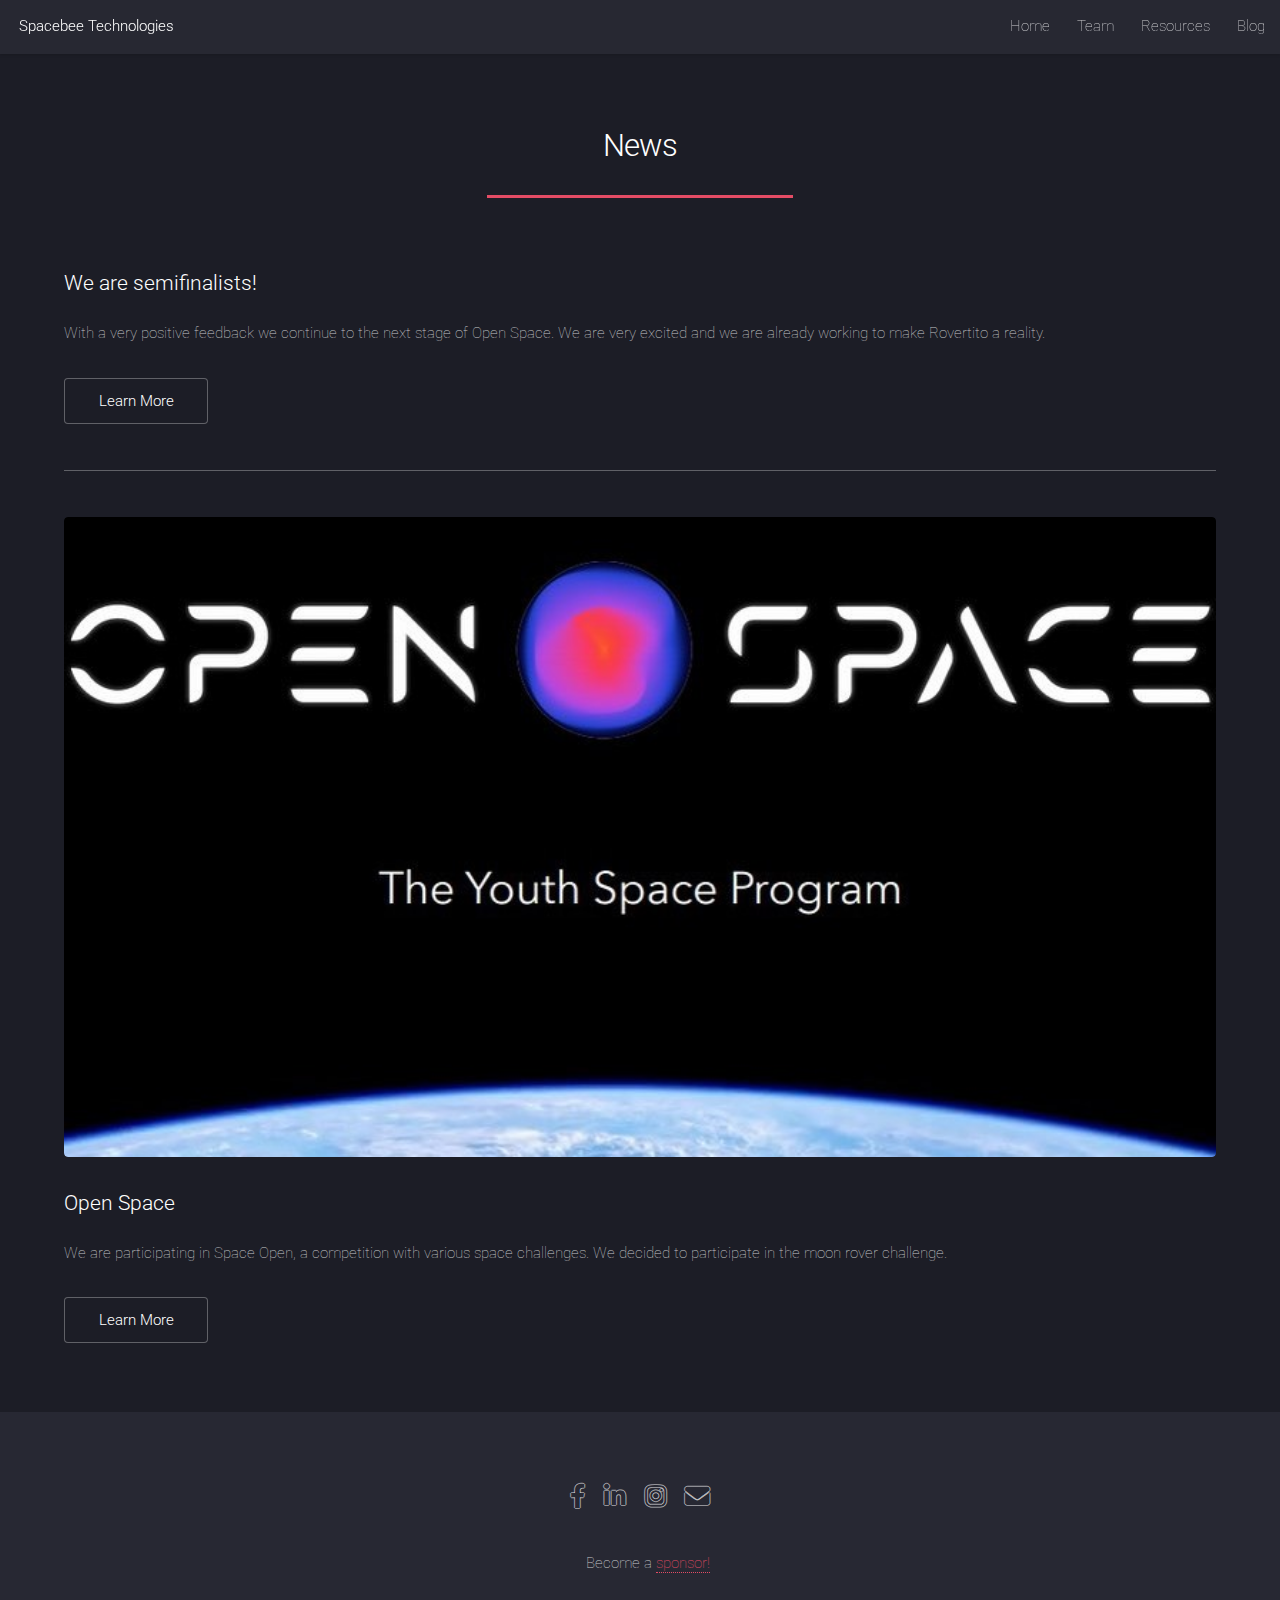
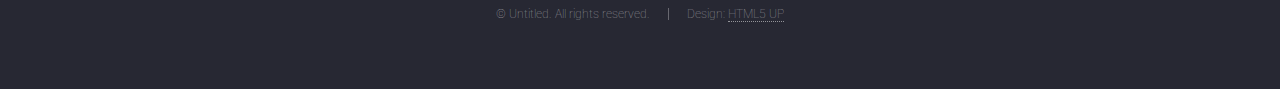
==== commit a0e9b6dc: "add contacts" ====
--- a/blog.html
+++ b/blog.html
@@ -27,10 +27,10 @@
 							<a href="#">Resources</a>
 							<ul>
 								<!-- <li><a href="left-sidebar.html">Rover design</a></li>
-								<li><a href="right-sidebar.html">Geological dataset</a></li>
+								<li><a href="right-sidebar.html">Measurement dataset</a></li>
 								<li><a href="no-sidebar.html">Moon image dataset</a></li> -->
 								<li><a href="rover.html">Rover design</a></li>
-								<li><a href="geologia.html">Geological dataset</a></li>
+								<li><a href="measurement.html">Measurement dataset</a></li>
 								<li><a href="ImageDataset.html">Moon image dataset</a></li>
 								<!-- <li>
 									<a href="#">Submenu</a>
@@ -43,7 +43,7 @@
 								</li> -->
 							</ul>
 						</li>
-						<li><a href="blog.html">Blog</a></li>
+						<li><a href="https://www.instagram.com/spacebeetech/" target="_blank">Blog</a></li>
 						<!-- <li><a href="elements.html">Blog</a></li> -->
 					</ul>
 				</nav>
@@ -96,9 +96,9 @@
 			<!-- Footer -->
 			<footer id="footer">
 				<ul class="icons">
-					<!-- <li><a href="#" class="icon brands alt fa-twitter"><span class="label">Twitter</span></a></li>
-					<li><a href="#" class="icon brands alt fa-facebook-f"><span class="label">Facebook</span></a></li>
-					<li><a href="#" class="icon brands alt fa-linkedin-in"><span class="label">LinkedIn</span></a></li> -->
+					<!-- <li><a href="#" class="icon brands alt fa-twitter"><span class="label">Twitter</span></a></li> -->
+					<li><a href="https://www.facebook.com/pages/category/Entrepreneur/Spacebee-Technologies-104720801788829/" target="blank" class="icon brands alt fa-facebook-f"><span class="label">Facebook</span></a></li>
+					<li><a href="https://www.linkedin.com/company/spacebee-technologies" target="blank" class="icon brands alt fa-linkedin-in"><span class="label">LinkedIn</span></a></li>
 					<li><a href="https://instagram.com/spacebeetech?igshid=1ctdy4mp243ud" target="blank" class="icon brands alt fa-instagram"><span class="label">Instagram</span></a></li>
 					<!-- <li><a href="#" class="icon brands alt fa-github"><span class="label">GitHub</span></a></li> -->
 					<li><a href="mailto: rovertitotherover@gmail.com" class="icon solid alt fa-envelope"><span class="label">Email</span></a></li>
